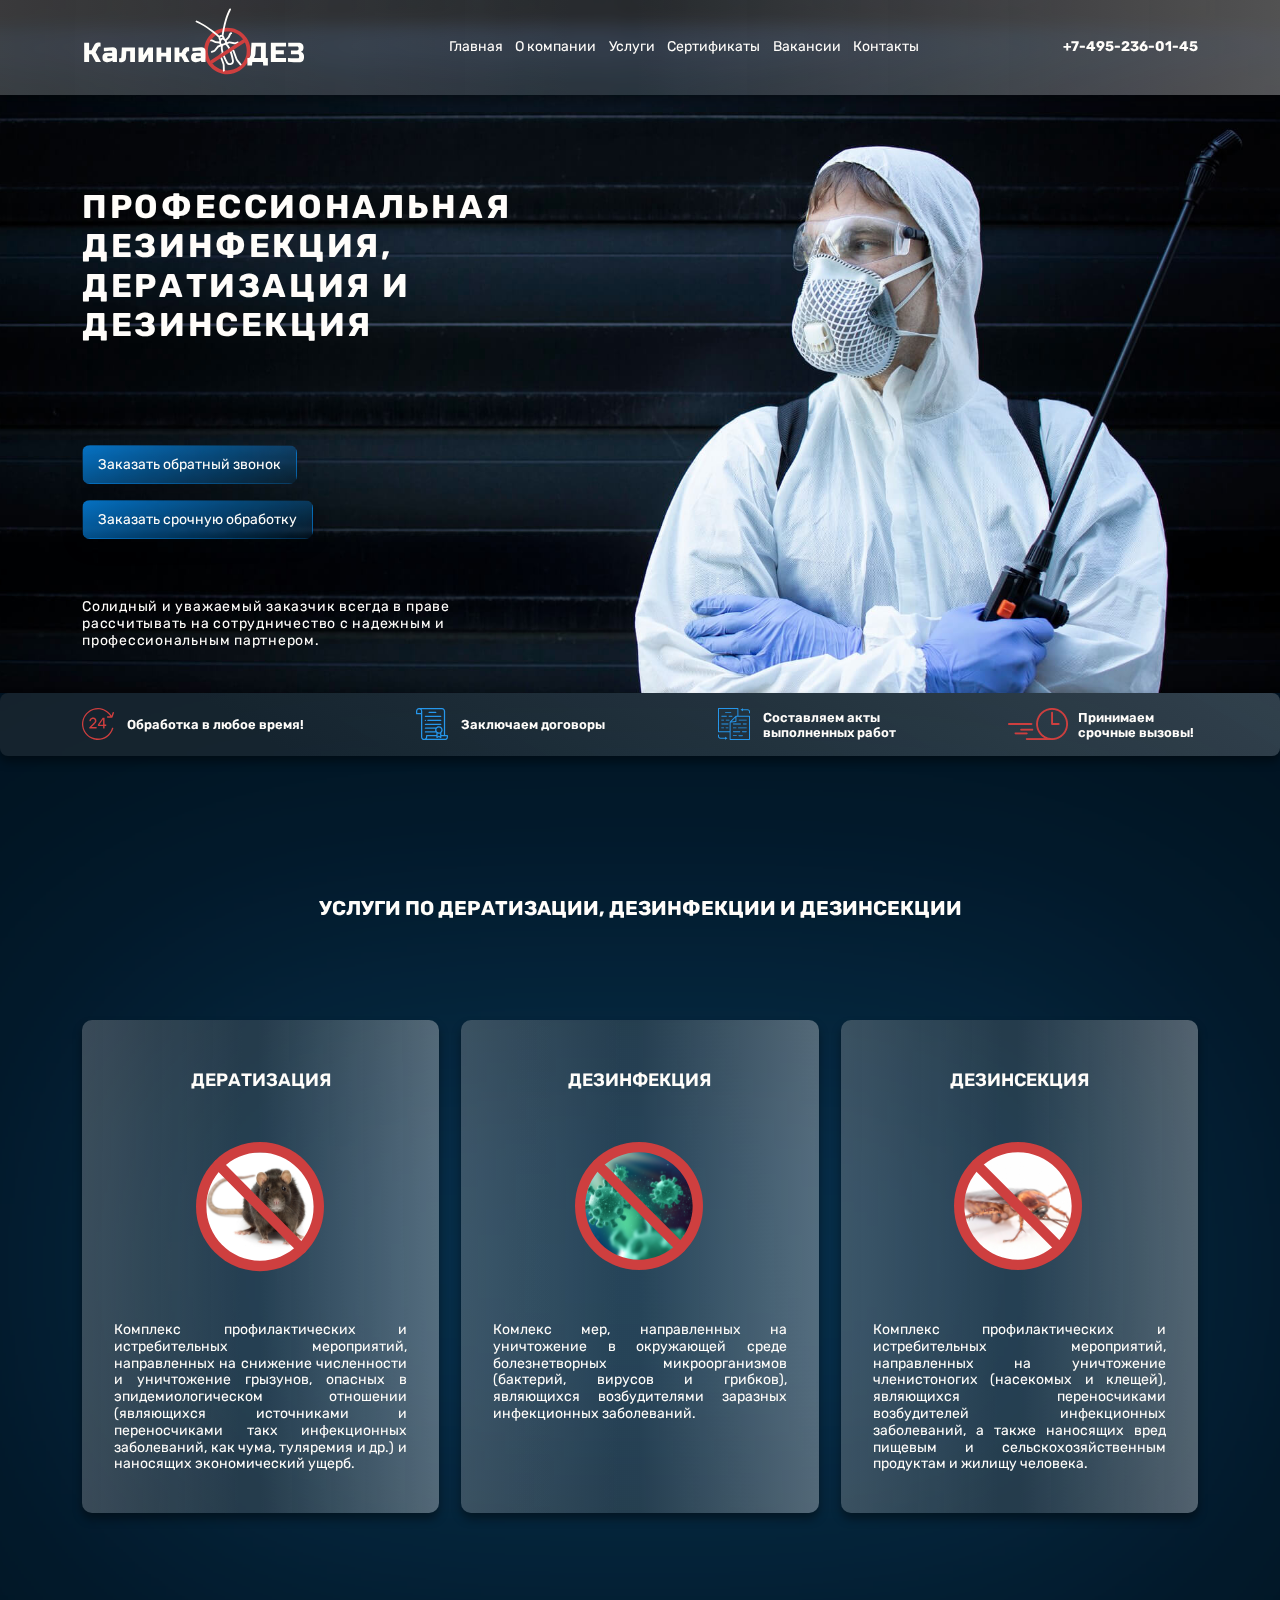
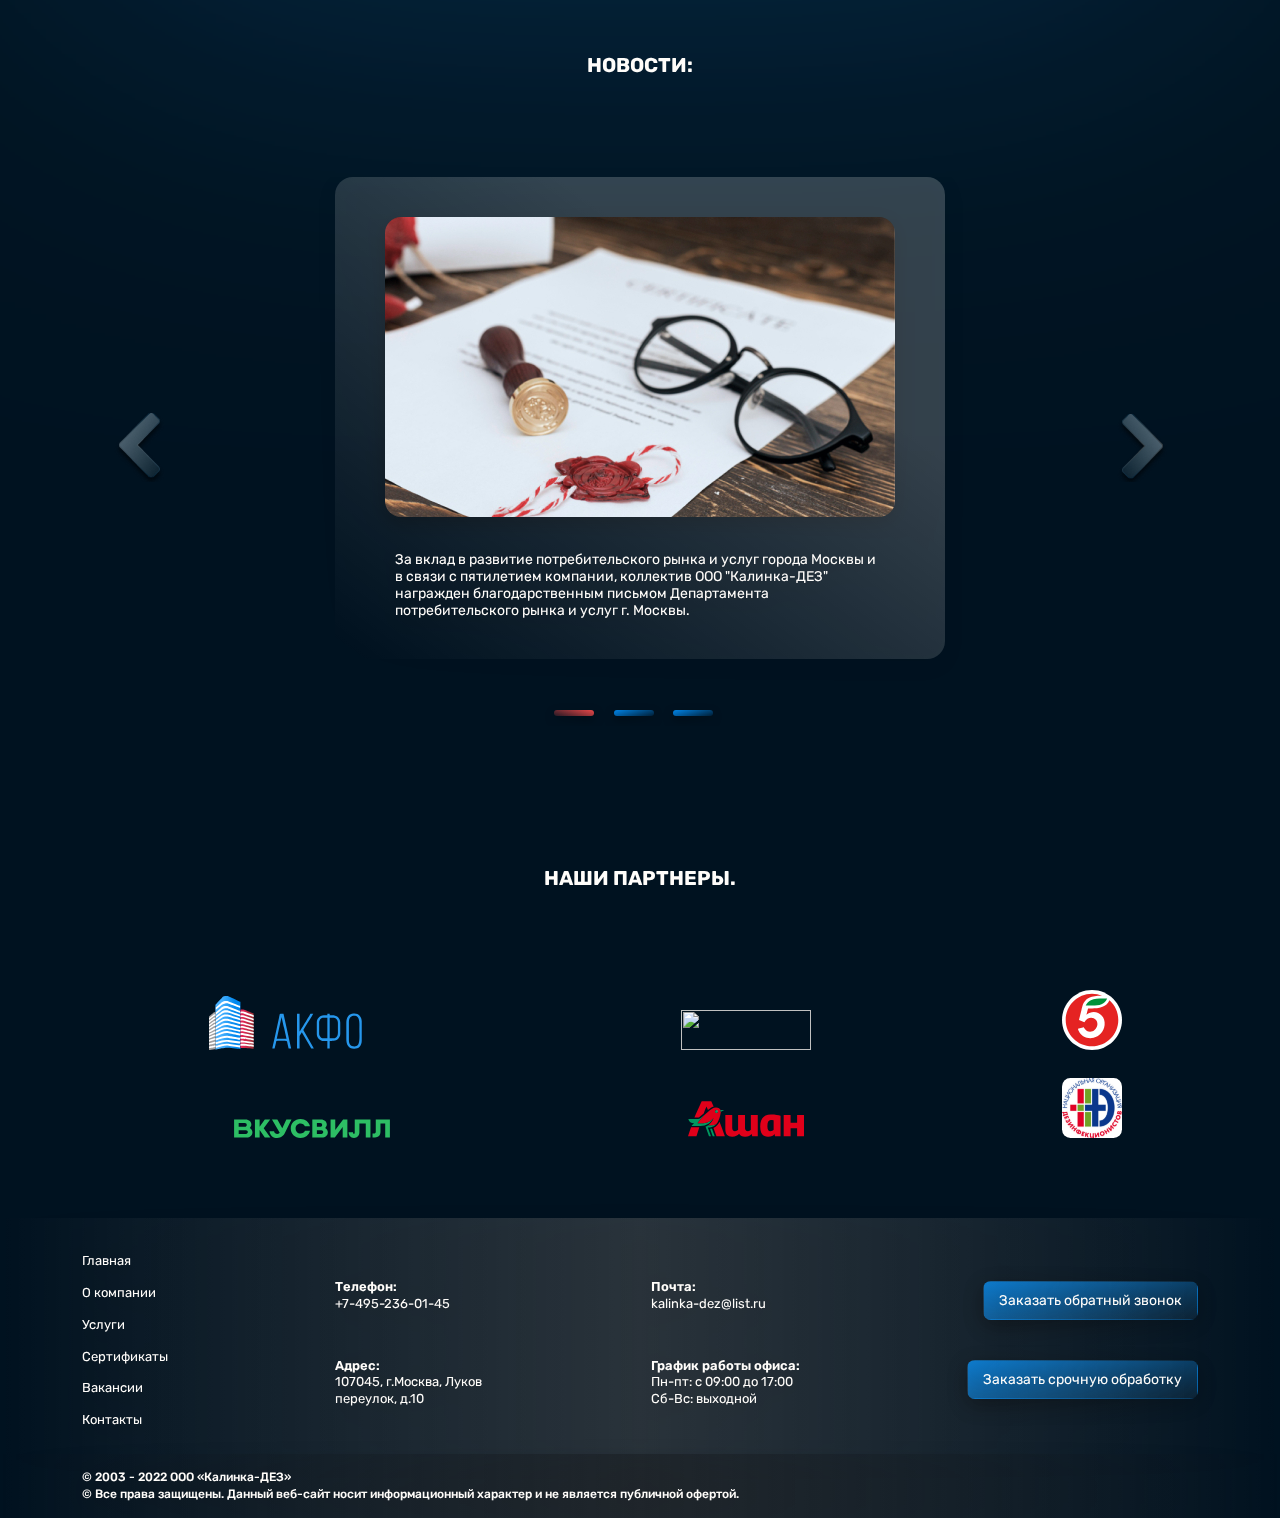
==== index.html @ 0759d1d5 "testing" ====
<!DOCTYPE html>
<html lang="ru">

<head>
	<meta charset="UTF-8">
	<meta name="viewport" content="width=device-width, initial-scale=1.0">
	<meta http-equiv="X-UA-Compatible" content="ie=edge">
	<title>Калинка-ДЕЗ. Профессиональная дезинфекция, дератизация и дезинсекция</title>
	<link rel="shortcut icon" href="src/logo_bug.svg">
	<link rel="preconnect" href="https://fonts.googleapis.com">
	<link rel="preconnect" href="https://fonts.gstatic.com" crossorigin>
	<link
		href="https://fonts.googleapis.com/css2?family=Rubik:ital,wght@0,300;0,400;0,500;0,600;0,700;0,800;0,900;1,300;1,400;1,500;1,600;1,700;1,800;1,900&display=swap"
		rel="stylesheet">
	<link rel="stylesheet" href="css/bootstrap.css">
	<link rel="stylesheet" href="css/swiper-bundle.min.css">
	<link rel="stylesheet" href="css/style.css">
</head>
<script type="module" src="js/main.js"></script>

<body>
	<custom-header></custom-header>

	<main>
		<section class="intro">
			<div class="container">
				<div class="row">
					<div class="intro-content col-sm-6 col-7">
						<h1 class="title">Профессиональная дезинфекция, дератизация и дезинсекция</h1>
						<!-- <button class="btn btn-cta">Заказать обратный звонок</button> -->
						<ul class="order-btns">
							<li><a href="#" class="btn btn-cta">Заказать обратный звонок</a></li>
							<li><a href="#" class="btn btn-cta">Заказать срочную обработку</a></li>
						</ul>


						<p>
							Солидный и уважаемый заказчик всегда в праве рассчитывать на сотрудничество с надежным и профессиональным
							партнером.
						</p>
						<!-- <a href="https://xn--80aumx.xn--p1ai" target="_blank"> -->

							<div><img class="logo-intro" src="../src/logo_akfo.svg"
								alt=""></div>
								
							<!-- </a> -->

						<a href="https://www.nod.su" target="_blank"><div><img class="logo-intro" src="../src/logo_nod.svg" alt=""></div>
						
						</a>
					</div>

				</div><!-- row -->
			</div><!-- container -->
		</section> <!-- intro -->

		<section class="icons-bar">
			<div class="container">
				<div class="row">

					<div class="icons-bar-inner col-12">
						<ul>
							<li class="icon icon-time">
								<p>Обработка в любое время!</p>
							</li>
							<li class="icon icon-contract">
								<p class="p-contract">Заключаем договоры</p>
							</li>
							<li class="icon icon-act">
								<p>Составляем акты<br> выполненных работ</p>
							</li>
							<li class="icon icon-fast">
								<p>Принимаем срочные вызовы!</p>
							</li>
						</ul>
					</div><!-- /icons-bar-inner -->
				</div><!-- /row-->
			</div>
		</section> <!-- /icons-bar -->



		<section id="threeDez" class="three-dez">
			<div class="container container-fluid">
				<div class="dez-content">
					<div class="ellipse"></div>
					<h2 class="title">Услуги по дератизации, дезинфекции и дезинсекции</h2>
					<div class="dez-items row">
						<div class="dez-item col-lg-4 col-md-11">
							<h3>Дератизация</h3>
							<div class="icon dez-icon icon-rat"></div>
							<p class="dez-discription">Комплекс профилактических и истребительных мероприятий, направленных на
								снижение численности и уничтожение грызунов, опасных в эпидемиологическом отношении (являющихся
								источниками и переносчиками такх инфекционных заболеваний, как чума, туляремия и др.) и наносящих
								экономический ущерб.</p>
						</div>
						<div class="dez-item col-lg-4 col-md-11">
							<h3>Дезинфекция</h3>
							<div class="icon dez-icon icon-virus"></div>
							<p class="dez-discription">Комлекс мер, направленных на уничтожение в окружающей среде болезнетворных
								микроорганизмов (бактерий, вирусов и грибков), являющихся возбудителями заразных инфекционных
								заболеваний.</p>
						</div>
						<div class="dez-item col-lg-4 col-md-11">
							<h3>Дезинсекция</h3>
							<div class="icon dez-icon icon-insect"></div>
							<p class="dez-discription">Комплекс профилактических и истребительных мероприятий, направленных на
								уничтожение членистоногих (насекомых и клещей), являющихся переносчиками возбудителей инфекционных
								заболеваний, а также наносящих вред пищевым и сельскохозяйственным продуктам и жилищу человека.</p>
						</div>
					</div>
				</div>
			</div><!--/ container  -->
		</section>

		<section class="section">
			<div class="container-fluid">
				<div class="row">
					<h2 class="title">новости:</h2>
					<div class="swiper">
						<div class="swiper-wrapper">
							<div class="swiper-slide">
								<div class="slider-item">
									<div class="slider-cover"></div>
									<div class="slider-img">
										<img src="src/img/news_1.jpg" alt="">
									</div>
									<div class="slider-news">
										<p>За вклад в развитие потребительского рынка и услуг города Москвы и в связи с пятилетием компании,
											коллектив ООО "Калинка-ДЕЗ" награжден благодарственным письмом Департамента потребительского рынка
											и
											услуг г. Москвы.</p>
									</div>
								</div>
							</div>
							<div class="swiper-slide">
								<div class="slider-item">
									<div class="slider-cover"></div>
									<div class="slider-img">
										<img src="src/img/news_2.jpg" alt="">
									</div>
									<div class="slider-news">
										<p>Насекомые могут проникать в самые разные места, так как ведут себя очень скрытно, поэтому о
											наличии тараканов в доме можно узнать, только когда они начинают активно размножаться.
											При этом они могут появиться в любом месте, даже в тех, где их никогда не было.</p>
									</div>
								</div>
							</div>
							<div class="swiper-slide">
								<div class="slider-item">
									<div class="slider-cover"></div>
									<div class="slider-img">
										<img src="src/img/news_3.jpg" alt="">

									</div>
									<div class="slider-news">
										<p>Дезинфекция рук очень важна, потому что именно на них мы чаще всего касаемся различных объектов.
											Поэтому прежде чем приступить к работе, необходимо подготовить руки.
											Для этого необходимо вымыть их с мылом под проточной водой.
											После чего обработать дезинфицирующим средством.
										</p>
									</div>
								</div>
							</div>
						</div><!-- /swiper-wrapper -->
						<div class="swiper-button-prev"></div>
						<div class="swiper-button-next"></div>
						<div class="swiper-pagination"></div>

					</div><!-- /swiper -->
				</div><!--	 /row -->
			</div><!--  /container-fluid -->

		</section><!-- /slider -->

		<section class="section-partners">
			<div class="container container-fluid">
				<h2 class="title">Наши партнеры.</h2>
				<div class="partners">

					<div class="partner-logo">
						<img class="logo-akfo" src="src/logo_akfo_1.svg" alt="">
					</div>

					<div class="partner-logo">
						<img class="logo-metro"
							src="https://cdn.metro-online.com/-/media/Project/MCW/shared/Bucket-Header/METRO.svg?rev=-1&w=129&hash=DB804DB52AB628282509929F5704CC77"
							alt="">
					</div>

					<div class="partner-logo">
						<img class="logo-5ka" src="src/logo_5ka.svg" alt="">
					</div>

					<div class="partner-logo vkusvill">
						<img class="logo-vkusvill" src="src/img/Vkusvill_textlogo_2021.svg" alt="">
					</div>

					<div class="partner-logo">
						<svg width="116" height="38" viewBox="0 0 130 40" fill="none" class="ashan">
							<path fill-rule="evenodd" clip-rule="evenodd"
								d="M31.9772 10.423C31.6736 10.7266 31.6736 11.2663 31.9772 11.5699C32.2808 11.8734 32.8205 11.8734 33.1241 11.5699C33.4276 11.2663 33.4276 10.7266 33.1241 10.423C32.8205 10.1194 32.2808 10.1194 31.9772 10.423Z"
								fill="white"></path>
							<path fill-rule="evenodd" clip-rule="evenodd"
								d="M40.0389 9.91699H36.5646L35.7213 10.9627C35.5864 11.0976 35.6201 11.2662 35.7551 11.3L36.9019 11.8059L40.1401 10.3218C40.3425 10.2206 40.275 9.91699 40.0389 9.91699ZM27.0861 26.9175H22.8023C21.6891 27.5584 21.3518 27.7608 19.8002 28.368C19.699 28.4017 19.6653 28.5029 19.699 28.6715L23.5444 39.3981H25.7369L22.1951 29.5485C24.4888 29.5485 29.9533 28.9414 32.8879 24.1516C32.0109 25.5683 29.8858 26.9175 27.0861 26.9175ZM33.124 11.5698C32.8204 11.8734 32.2807 11.8734 31.9772 11.5698C31.6736 11.2662 31.6736 10.7265 31.9772 10.423C32.2807 10.1194 32.8204 10.1194 33.124 10.423C32.4494 9.74834 31.3363 9.74834 30.6616 10.423C29.987 11.0976 29.987 12.2107 30.6616 12.8853C31.3363 13.56 32.4494 13.56 33.124 12.8853C33.7986 12.2107 33.7986 11.0976 33.124 10.423C33.4276 10.7603 33.4276 11.2662 33.124 11.5698ZM24.725 30.999C25.467 30.8978 26.1754 30.7629 26.7826 30.5942L29.9196 39.3643H27.727L24.725 30.999ZM27.6933 20.576C24.9273 24.7587 20.7109 27.7271 13.8635 27.7271H4.38504C4.14893 27.7271 4.14893 27.4909 4.25012 27.3897L6.74623 24.8599C3.27191 24.8599 1.24804 22.8023 0.505958 20.5086C0.438495 20.3737 0.371033 20.1038 0.640883 20.1038H11.2662C12.3793 20.1038 13.1552 19.7665 13.796 19.1931L22.2626 12.1433C19.0918 14.8755 14.7743 19.0919 10.8614 24.4889C10.7602 24.6238 10.8952 24.8262 11.0301 24.8262H16.056C19.3617 24.8262 23.6456 24.219 28.0643 19.5304C28.1655 19.4292 28.233 19.4292 28.3342 19.4629C28.1318 19.834 27.9294 20.205 27.6933 20.576Z"
								fill="#00985F"></path>
							<path fill-rule="evenodd" clip-rule="evenodd"
								d="M122.276 39.3643H130V15.4489H122.276V24.219H114.99V15.4489H107.231V39.3643H114.99V30.3581H122.276V39.3643ZM30.6617 12.8853C29.987 12.2107 29.987 11.0976 30.6617 10.4229C31.3363 9.74831 32.4494 9.74831 33.124 10.4229C33.7986 11.0976 33.7986 12.2107 33.124 12.8853C32.4494 13.5599 31.3363 13.5599 30.6617 12.8853ZM32.9216 24.1853C35.89 19.3954 36.9019 11.8396 36.9019 11.8396L35.7551 11.3337C35.6201 11.2999 35.5527 11.1313 35.7213 10.9964L36.5646 9.9507C36.0249 8.90503 34.136 7.21847 31.3363 7.21847C29.6834 7.21847 28.233 7.65698 26.9175 8.50026C26.9175 8.50026 25.0285 9.78204 22.2626 12.177C19.0919 14.9092 14.7743 19.1256 10.8614 24.5226C10.7603 24.6912 10.8952 24.8599 11.0301 24.8599H16.056C19.3617 24.8599 23.6456 24.2527 28.0643 19.5641C28.1655 19.4629 28.233 19.4629 28.3342 19.4966C28.4354 19.5641 28.4354 19.6653 28.4017 19.7665C27.6933 21.453 25.973 24.8936 22.7686 26.9512H27.0524C29.8858 26.9175 32.0109 25.5682 32.9216 24.1853ZM28.5703 29.9533C32.1458 28.233 33.6975 26.5464 35.3166 23.1733C37.273 28.1655 39.3643 33.5963 41.287 39.3643H31.9097L28.5703 29.9533ZM0 39.3643H9.47846L12.6829 29.3461H3.44058C2.36118 32.3482 1.18059 35.6201 0 39.3643ZM12.8179 17.8775C12.3119 18.316 11.7047 18.4172 11.0301 18.4172H7.18474C11.1313 8.90503 14.5044 1.88895 15.4152 0H26.0405C26.479 0.910742 27.4235 2.93461 28.7727 5.86923C26.6139 6.47639 24.9948 7.75817 22.3638 9.91697C21.8241 8.56772 21.3181 7.31967 20.7447 6.07161C19.6653 8.39907 18.5859 11.1988 17.6077 13.931L12.8179 17.8775ZM71.4089 36.7333L71.9149 39.3643H78.1889V15.4489H70.4307V32.0446C69.7898 32.8542 68.3731 33.6975 67.1925 33.6975C65.0337 33.6975 63.8531 32.4494 63.8531 30.2231V15.4489H56.1287V32.0446C55.4878 32.8542 53.9362 33.6975 52.6544 33.6975C50.6642 33.6975 49.5511 32.4494 49.5511 30.2231V15.4489H41.8267V31.2351C41.8267 37.0031 44.3228 39.8365 49.5511 39.8365C53.329 39.8365 55.5215 38.4536 57.2756 36.5983C58.4562 38.7571 60.6487 39.8365 63.8531 39.8365C67.631 39.8703 69.7224 38.521 71.4089 36.7333ZM95.9652 32.0446C95.2569 32.8542 94.11 33.6975 92.2211 33.6975C90.1297 33.6975 88.9829 31.741 88.9829 28.0306C88.9829 23.4432 90.2309 21.1495 92.727 21.1495C94.1775 21.1495 94.9196 21.2507 95.9652 21.4868V32.0446ZM89.6238 39.8703H89.8599C93.3005 39.8365 95.6954 38.6559 97.0109 36.7333L97.4157 39.3643H103.723V16.4608C101.194 15.6513 98.2927 14.9766 92.862 14.9766C85.1375 14.9766 80.9211 19.699 80.9211 28.3342C80.9211 36.3285 83.8895 39.8365 89.6238 39.8703Z"
								fill="#E0001A"></path>
						</svg>
					</div><!-- /ashan-logo -->

					<div class="partner-logo">
						<img class="logo-nod" src="src/nod_logo 1.svg" alt="">
					</div>
				</div>
			</div>
		</section>
	</main>
	<custom-footer></custom-footer>


		<script type="module" src="js/smoothscroll.js"></script>
		<script src="https://cdnjs.cloudflare.com/ajax/libs/smoothscroll/1.4.10/SmoothScroll.min.js" integrity="sha256-huW7yWl7tNfP7lGk46XE+Sp0nCotjzYodhVKlwaNeco=" crossorigin="anonymous"></script>


		<script src="js/swiper-bundle.min.js"></script>
		<script type="module" src="js/script.js"></script>
</body>

</html>
---- css/style.css ----
:root {
	font-size: 16px;
	--mainColor: #FFFDFA;
	--transColor: rgba(255, 255, 255, .3);
	--mainRed: rgba(254, 77, 77);

}

body {
	font-family: 'Rubik', sans-serif;
	font-size: 16px;
	color: var(--mainColor);
	font-weight: 400;
	line-height: 19px;

	/* line-height: 1.6; */
	background-color: #001220;
}

*,
*:before,
*:after {
	box-sizing: border-box;
}

h1,
h2,
h3,
h4,
h5,
h6,
ul,
p {
	margin: 0;
}

ul {
	padding: 0;
}

a {
	color: var(--mainColor);
	text-decoration: none;
	padding-top: 5px;
	padding-bottom: 5px;
}

header a:hover,
.footer-links a {
	display: inline-block;
	position: relative;
	color: var(--mainColor);
	padding-bottom: 5px;
	padding-top: 5px;
}


nav ul,
.footer-links ul {
	display: table-cell;
	position: relative;
}

nav a,
.footer-links a {
	display: inline-block;
	position: relative;
}

nav a:after,
.footer-links a:after {
	background: none repeat scroll 0 0 transparent;
	bottom: 0;
	content: "";
	display: block;
	height: 2px;
	left: 50%;
	position: absolute;
	background: #fff;
	transition: width 0.3s ease 0s, left 0.3s ease 0s;
	width: 0;
}

nav a:hover:after,
.footer-links a:hover:after {
	width: 100%;
	left: 0;
}

/* .menu-btn a:hover:after,
.menu-btn a:after {
	display: none;
	width: 0;
} */


section {
	margin-bottom: 140px;
}

.menu-btn {
	display: none;
	width: 35px;
	height: 35px;
	border-radius: 50%;
	position: relative;
}

.menu-btn span::before,
.menu-btn span::after,
.menu-btn span {
	position: absolute;
	top: 50%;
	margin-top: -1px;
	left: 50%;
	margin-left: -10px;
	width: 20px;
	height: 2px;
	background-color: rgb(255, 255, 255);
}

.menu-btn span::before,
.menu-btn span::after {
	content: "";
	transition: 0.3s;
}

.menu-btn span::before {
	transform: translateY(-5px);
}

.menu-btn span::after {
	transform: translateY(5px);
}

.menu-btn_active span {
	height: 0;
}

.menu-btn_active span::before {
	transform: rotate(45deg);
}

.menu-btn_active span::after {
	transform: rotate(-45deg);
}

.btn {
	color: var(--mainColor);
	padding: 10px 20px;
	background: linear-gradient(160.31deg, rgba(5, 148, 255, 0.8) -8.16%, rgba(124, 162, 190, 0) 110.41%);
	filter: drop-shadow(0px 6px 10px rgba(0, 0, 0, 0.4));
	backdrop-filter: blur(2px);
	border-radius: 8px;
}

.btn:hover,
.btn:focus {
	color: var(--mainColor);
	background: linear-gradient(192deg, rgba(0, 146, 255, 0.9) -1.51%, rgba(200, 225, 244, 0) 114.09%);
}

.btn:active {
	background: linear-gradient(196.77deg, rgba(254, 77, 77, 0.9) 0.74%, rgba(206, 63, 63, 0) 119.62%);
}

.btn-check:focus,
.btn:active,
.btn:focus {
	box-shadow: none;
}

.title {
	margin-bottom: 100px;
	text-transform: uppercase;
}

/* .intro */h1 { 
	margin-bottom: 70px;
	font-size: 46px;
	font-weight: 700;
	letter-spacing: 0.075em;
}

h2,
h3 {

	text-align: center;
}

h2 {
	font-weight: 700;
	font-size: 24px;
}

h3 {
	padding-top: 50px;
	font-weight: 600;
	font-size: 18px;
	text-transform: uppercase;
}


/* HEADER
===================== */

header {
	position: fixed;
	top: 0;
	left: 0;
	z-index: 100;
	width: 100%;
	height: 90px;
	/* background-color: var(--transColor); */
	background: linear-gradient(269.69deg, rgba(255, 255, 255, 0.2) 0%, rgba(0, 0, 0, 0.076) 50.27%), linear-gradient(90.32deg, rgba(255, 253, 253, 0.1) 0.05%, rgba(0, 0, 0, 0.027) 44.53%), rgba(255, 255, 255, 0.15);
	box-shadow: 0px 6px 10px rgba(0, 0, 0, 0.4);
	backdrop-filter: blur(8px);
}

header .container {
	display: flex;
	height: 100%;
	flex-direction: row;
	justify-content: space-between;
	align-items: center;
}

.nav-bar ul {
	display: flex;
	justify-content: space-between;
	flex-direction: row;
	/* align-items: center; */
	min-width: 640px;
	list-style-type: none;
}

.logo-dez img {
	/* vertical-align: super; */
	margin-bottom: 18px;
}

.phone-num {
	font-size: 20px;
	font-weight: 700;
	text-decoration: none;
	transition: all 300ms;
}

.phone-num:hover {
	color: var(--mainRed);
}

/* INTRO
================= */

.intro {
	/* height: 100vh; */
	background-image: url("../src/img/hero.jpg");
	background-position: 0 18%;
	background-size: cover;
	background-repeat: no-repeat;
	margin-bottom: 0;
	padding-bottom: 50px;
}

/* .services {
	background-image: url("../src/img/serv.jpg");
} */

.intro-content {
	max-width: 580px;
	padding-top: 13%;
}

.order-btns {
	display: flex;
	flex-direction: row;
	justify-content: space-between;
	list-style-type: none;
}

.intro-content p {
	max-width: 465px;
	margin: 85px 0;
	text-align: justify;
	font-size: 18px;
	font-weight: 400;
	line-height: 22px;
	letter-spacing: 0.055em
}

.intro-content img:last-of-type {
	padding-bottom: 30px;
}

.logo-intro {
	width: 65%;
}


/* ICONS-BAR
================== */

.icons-bar {
	/* height: 60px; */
	background: linear-gradient(211.61deg, rgba(255, 255, 255, 0.1) -1.16%, rgba(0, 0, 0, 0.2) 79.34%), rgba(255, 255, 255, 0.1);

	/* opacity: 0.5; */
	/* bg nav */
	box-shadow: 0px 6px 10px rgba(0, 0, 0, 0.4);
	backdrop-filter: blur(5px);
	/* Note: backdrop-filter has minimal browser support */
	border-radius: 8px;
}

.icons-bar-inner ul {
	display: flex;
	flex-direction: row;
	padding-top: 15px;
	padding-bottom: 15px;
	justify-content: space-between;
	list-style-type: none;
	font-size: 13px;
	font-weight: 600;
	line-height: 15px;
	color: var(--mainColor);

}

.icons-bar li {
	display: grid;
	align-content: center;
	padding-left: 45px;
	/* max-width: 187px; */
	min-height: 33px;
}

.icons-bar ul li:last-child {
	padding-left: 70px;
	max-width: 190px;
}

.icon-time {
	background-image: url("../src/img/icon_time.svg");
}

.icon-contract {
	background-image: url("../src/img/icon_contracts.svg");
}

.icon-act {
	background-image: url("../src/img/icon_act.svg");
}

.icon-fast {
	background-image: url("../src/img/icon_fast.png");
}



/* three-dez 
====================*/

.three-dez {
	display: flex;
	flex-direction: column;
	align-items: center;
	justify-content: space-between;

}

.dez-content {
	display: flex;
	position: relative;
	flex-direction: column;
	align-items: center;
	justify-content: space-between;
}

.ellipse {
	position: absolute;
	top: 10%;

	height: 100%;
	width: 100%;


	background: #22A0FE;
	mix-blend-mode: screen;
	opacity: 0.2;
	filter: blur(200px);
z-index: -10;
}

.dez-items {
	justify-content: space-between;
	justify-items: center;
	list-style-type: none;
}

.dez-item {
	max-width: 32%;
	min-height: fit-content;
	/* margin-right: 20px; */

	background: linear-gradient(269.69deg, rgba(255, 255, 255, 0.2) 0%, rgba(0, 0, 0, 0.076) 50.27%), linear-gradient(90.32deg, rgba(255, 253, 253, 0.1) 0.05%, rgba(0, 0, 0, 0.027) 44.53%), rgba(255, 255, 255, 0.15);

	box-shadow: 0px 6px 10px rgba(0, 0, 0, 0.4);
	backdrop-filter: blur(5px);

	border-radius: 10px;
	transition: all 500ms;
}

/* .dez-item:hover {
	transform: scale(110%);
} */

.dez-item img {
	padding-top: 50px;
	padding-bottom: 50px;
	background-position: 50% 0;
}

.icon {
	background-repeat: no-repeat;
}

.dez-icon {
	height: 130px;
	width: 130px;
	margin-top: 50px;
	margin-bottom: 50px;
	margin-left: auto;
	margin-right: auto;
	/* background-position: 50% 20%; */
}


.icon-rat {
	background-image: url("../src/img/icon_rat.svg");
}

.icon-virus {
	background-image: url("../src/img/icon_virus.svg");
}

.icon-insect {
	background-image: url("../src/img/icon_insect.svg");
}

.dez-item p {
	padding: 0 20px;
	text-align: justify;
	padding-bottom: 40px;
}


/* SLIDER
================== */

.section .container-fluid {
	width: 100%;
}

.swiper {
	width: 100%;
	height: 100%;

}

.swiper-wrapper {
	vertical-align: middle;
}

.swiper-horizontal>.swiper-pagination-bullets,
.swiper-pagination-bullets.swiper-pagination-horizontal,
.swiper-pagination-custom,
.swiper-pagination-fraction {
	display: flex;
	flex-direction: row;
	width: 13%;
	left: 43%;
	justify-content: space-between;
}

.swiper-pagination-bullet {
	width: 40px;
	height: 6px;

	margin-left: 15%;
	margin-right: 15%;
	opacity: 1;
	border-radius: 3px;
	background: linear-gradient(163.12deg, rgba(0, 146, 255, 0.9) -1.51%, rgba(200, 225, 244, 0) 114.09%);
	/* arrow slide */

	filter: drop-shadow(0px 4px 5px rgba(0, 0, 0, 0.55));
	backdrop-filter: blur(5px);
}

.swiper-pagination-bullet.swiper-pagination-bullet-active {
	background: linear-gradient(196.77deg, rgba(254, 77, 77, 0.9) 0.74%, rgba(206, 63, 63, 0) 119.62%);
	/* arrow slide */

	filter: drop-shadow(0px 4px 5px rgba(0, 0, 0, 0.55));
	backdrop-filter: blur(5px);
}

.slider-item {
	display: flex;
	flex-direction: column;
	align-items: center;
	width: min-content;
	margin-left: auto;
	margin-right: auto;
	margin-bottom: 50px;
	padding: 40px 50px;


	background: linear-gradient(215.95deg, rgba(255, 255, 255, 0.2) 30.47%, rgba(255, 255, 255, 0) 98.26%);
	/* bg nav */

	filter: drop-shadow(0px 6px 10px rgba(0, 0, 0, 0.4));
	backdrop-filter: blur(5px);
	/* Note: backdrop-filter has minimal browser support */

	border-radius: 18px;
}


.swiper-slide-prev .slider-cover,
.swiper-slide-next .slider-cover {
	position: absolute;
	top: 0;
	left: 0;
	background-size: 100% 100%;
	width: 100%;
	height: 100%;


	background: linear-gradient(90deg, rgba(255, 255, 255, 0.2) 52.81%, rgba(255, 255, 255, 0) 101.94%);
	opacity: 0.8;
	filter: drop-shadow(0px 4.99192px 8.31987px rgba(0, 0, 0, 0.4));
	backdrop-filter: blur(4.15994px);
	/* Note: backdrop-filter has minimal browser support */

	border-radius: 15px;
}

.slider-img {
	max-height: 300px;
	max-width: 510px;
	margin-bottom: 35px;
	overflow: hidden;
	border-radius: 16px;
}

.slider-news {
	/* padding-left: 50px; */
	/* max-width: 400px; */
	width: 96%;
}

.swiper-slide.swiper-slide-prev {
	transform: scale(.9);
	opacity: 60%;
	left: 0%;
}

.swiper-slide.swiper-slide-next {
	transform: scale(.9);
	opacity: 60%;
	left: 0%;
	/* top: 5%; */
}

.swiper-button-prev:after,
.swiper-button-next:after,
.swiper-rtl .swiper-button-next:after {
	content: none;
}

.swiper-button-prev {
	top: 45%;
	left: 20%;
	background-image: url('../src/arrow-prev-icon.png');
	width: 80px;
	height: 80px;
}

.swiper-button-next {
	top: 45%;
	right: 20%;
	background-image: url('../src/arrow-next-icon.png');
	width: 80px;
	height: 80px;
}



/* PARTNERS
===================== */
.section-partners {
	margin-bottom: 80px;
}

.partners {
	display: grid;
	grid-template-columns: 2fr 2fr 1fr 2fr 2fr 1fr;
	justify-items: center;
	grid-gap: 1em;
}

.partner-logo {
	margin-top: auto;
	margin-bottom: auto;
}

.logo-akfo {
	width: 90%;
}

.logo-metro {
	width: 130px;
	height: 40px;
}

.logo-vkusvill {
	width: 130%;
}

.logo-nod {
	width: 60px;
}





/* FOOTER
===================== */

footer {
	/* background-image: url(../src/img/footer_1.jpg);
	background-repeat: no-repeat;
	background-size: cover; */
	/* margin-top: 160px; */

	font-size: 13px;
}

.first-floor {
	background: radial-gradient(50% 18432% at 50% 50%, rgba(0, 0, 0, 0.2) 0%, rgba(0, 0, 0, 0) 100%), radial-gradient(50% 18432% at 50% 50%, rgba(255, 255, 255, 0.2) 0%, rgba(255, 255, 255, 0) 100%);
	filter: drop-shadow(0px 6px 10px rgba(0, 0, 0, 0.4));
	backdrop-filter: blur(5px);
}

.second-floor {
	background: radial-gradient(50% 18432% at 50% 50%, rgba(0, 0, 0, 0.4) 0%, rgba(0, 0, 0, 0) 100%), radial-gradient(50% 18432% at 50% 50%, rgba(255, 255, 255, 0.2) 0%, rgba(255, 255, 255, 0) 100%);
	filter: drop-shadow(0px 6px 10px rgba(0, 0, 0, 0.4));
	backdrop-filter: blur(5px);
}

.footer-menu {
	display: flex;
	flex-direction: row;
	justify-content: space-between;
	align-items: center;
	width: 100%;

	padding-top: 30px;
	padding-bottom: 15px;

	margin-top: auto;
	margin-bottom: auto;
}

.footer-menu ul {
	display: flex;
	flex-direction: column;
	justify-content: space-around;
	/* align-items: center; */

	list-style-type: none;
}

.footer-links li {
	margin-bottom: 5px;
	align-content: space-between;
}

.contacts :first-child :first-of-type {
	margin-bottom: 45px;
}

.footer-btns :first-child :first-of-type {
	margin-bottom: 40px;
}

.footer-menu p {
	max-width: 150px;
}

.contacts b {
	font-size: 13px;
	font-weight: 600;

}

.order-btns.footer-btns {
	flex-direction: column;
	align-items: flex-end;
}

.copyright {
	padding-top: 15px;
	padding-bottom: 15px;

	font-size: 12px;
	font-weight: 500;
}





/* NEW PAGE 02 ! ABOUT
===========================
===========================  */

/* #aboutPage {
	margin-top: 0%;
} */

.section-about {
	margin-bottom: 0;
}

.img-about {
	background-repeat: no-repeat;
	width: 540px;
	height: 330px;

	border-radius: 5px;
}

.img-1 {
	background-size: 110%;
	background-position: 5% 100%;
	background-image: url('../src/img/green-office.jpg');
}

.img-2 {
	background-size: 90%;
	background-position: 0 100%;
	background-image: url('../src/img/img_2.jpg');
}

.img-3 {
	background-size: 102%;
	background-position: 15% 50%;
	background-image: url('../src/img/img_3.jpg');
}

.about {
		padding-top: 17%;
	background: linear-gradient(350deg,  #001220 20%, rgba(255, 255, 255, 0.1) 50%, #001220 90%);
}

.about-inner {
	display: grid;
	grid-template-columns: 1fr 1fr;
	gap: 4em;
justify-content: space-between;
align-items: center;
	padding: 4%;

margin-bottom: 5%;

}



/* NEW PAGE 03 ! SERVICES
===========================
===========================  */

/* INTRO SERV
========================== */

.intro-services {
	padding-bottom: 8%;
	margin-bottom: 140px;
	background-image: url("../src/img/serv.jpg");
	background-repeat: no-repeat;
	background-position: 0 18%;
	background-size: cover;
}

.icons-serv {
	display: grid;
	grid-template-columns: 1fr 1fr;
	gap: 2em;
	list-style-type: none;
	
}

.icons-serv li {
	display: grid;
	padding-left: 45px;
align-content: center;
}

.icons-serv li:last-child {
	padding-left: 70px;
}

.icons-serv .icon {
	height: 40px;
}

/* SERVICES
========================== */

.services-inner {
	display: grid;
	grid-template-columns: 1fr 1fr;
	gap: 4em;
	justify-content: stretch;
	align-items: center;
	margin-bottom: 5%;
	/* padding: 3%; */
}

.title-serv {
	padding-top: 0;
	margin-bottom: 5%;
}

/* .services-content {
	display: grid;
	align-items: center;
} */

.serv-img {
	background-repeat: no-repeat;
	/* width: 617px; */
	height: 412px;

	border-radius: 5px;
}

.serv-img-1 {
	background-size: contain;
	background-image: url('../src/img/serv_1.jpg');
}

.serv-img-2 {
	background-size: contain;
	background-image: url('../src/img/serv_2.jpg');
}

.serv-img-3 {
	background-size: contain;
	background-image: url('../src/img/serv_3.jpg');
}




/* NEW PAGE 04 ! SERTIFICATS
===========================
===========================  */

.sertificats-section {
	margin-top: 15%;
}

.sertificats {
	position: relative;
	display: flex;
	flex-direction: row;
	justify-content: space-between;
	
}

.sertificats.ellipse {
	position: absolute;
	top: 0;
	background: #D0C595;
mix-blend-mode: screen;
opacity: 0.15;
filter: blur(150px);
}

.sertificats-inner {
	display: grid;
	grid-template-rows: repeat(2, 1fr, 5fr);
	gap: 1em;
	padding: 1%;
	margin-bottom: 5%;
}
.sertificats-content {
	padding: 0 5%;
}

.sertificats-img {
	background-repeat: no-repeat;
	background-size: 100%;
	width: 312px;
	height: 450px;
	/* margin-top: 5%; */
	margin-left: auto;
	margin-right: auto;
}

.sert-1 {
background-image: url('../src/img/sert_1\ 55.99.25.000.М.000389.09\ 1.jpg');
}


.sert-2 {
background-image: url('../src/img/sert_2\ 77.01.16.000.М.424.01\ 1.jpg');
}


.sert-3 {
background-image: url('../src/img/sert_3\ 77.01.16.000.М.004318.06\ 1.jpg');
}

/* NEW PAGE 05! WORK
===========================
===========================  */

.section-work {
	padding-top: 15%;
	padding-bottom: 15%;
	background-image: url('../src/img/work.jpg');
	background-repeat: no-repeat;
	background-size: 110%;
	background-position: 0% 15%;
	margin-bottom: 0;
}

.work-inner ul {
	margin-bottom: 6%;
}

.work-inner ul:last-child {
	margin-top: 15%;
	list-style-type: none;
}

.work-inner li {
	margin-bottom: 5%;
}


/* NEW PAGE 06! CONTACTS
===========================
===========================  */

.contacts-section .container-fluid {
	padding: 0;
}

.contacts-section {
	margin-top: 10%;
			/* background-color: #D0C595;
	mix-blend-mode: screen;
	opacity: 0.15;
	filter: blur(150px); */
}

.contacts-content{
	margin-bottom: 5%;
}

.contacts-content ul {
	display: grid;
	grid-template-columns: repeat(4, 1fr);
	gap: 2em;
	justify-content: center;
	list-style-type: none;
	align-items: center;
}

.contacts-content li {
margin-left: auto;
margin-right: auto;

}

.contacts-content p {
	max-width: 200px;

}

.contacts-content .contacts :first-child :first-of-type {
	margin-bottom: 0;
}

.contacts-map {
	opacity: .9;
}

.contacts-map iframe {
border-radius: 10px;
}



/* MEDIA
===========================  */


@media (max-width: 1399px) {

	body {
		font-size: 14px;
		line-height: 120%;
	}

	h2 {
		font-size: 20px;
	}

	.btn {
		padding: 8px 15px;
		font-size: 14px;
	}


	header {
		height: fit-content;
	}

	.logo-dez {
		width: 20%;

	}

	.logo-dez img {
		width: 100%;
		margin-bottom: 5%;
	}

	.nav-bar ul {
		min-width: 470px;
		font-size: 14px;
	}

	.phone-num {
		font-size: 14px;
	}

	/* INTRO
================= */

	.intro {
		background-position: 40% 3%;
		background-size: 105%;
		padding-top: 3%;
		padding-bottom: 0;
	}

	/* .intro  */h1 {
		margin-bottom: 10%;
		font-size: 33px;
		letter-spacing: 0.08em;
	}

	.order-btns {
		flex-direction: column;
	}

	.order-btns .btn {
		margin-bottom: 3%;
	}

	.intro-content p {
		margin: 8% 0;
		text-align: start;
		font-size: 14px;
		font-weight: 400;
		line-height: 120%;
		letter-spacing: 0.055em;
	}

	.logo-intro {
		display: none;
	}

	/* three-dez 
====================*/

	.dez-items {
		width: 100%;
	}


	/* SLIDER
================== */

	.swiper-button-next {
		right: 8%;
	}

	.swiper-button-prev {
		left: 8%;
	}


	/* PARTNERS
===================== */

	.partners {
		grid-template-columns: 2fr 2fr 1fr;
		gap: 2em;

	}

	.partner-logo {
		margin-bottom: 0;
	}

	/* NEW PAGE 02 ! ABOUT
===========================
===========================  */

.img-about {
		width: 100%;
	height: 300px;
	background-size: cover;
}


	/* NEW PAGE 05! WORK
===========================
===========================  */

	.section-work {
		padding-bottom: 5%;
	}

}


@media (max-width: 989px) {

	h2 {
		font-size: 16px;
	}

	h3 {
		font-size: 14px;
		padding-top: 5%;
	}

	section {
		margin-bottom: 100px;
	}

	.title {
		margin-bottom: 70px;
	} 

	.nav-bar ul {
		min-width: 390px;
		font-size: 12px;
	}


	/* ICONS-BAR
================== */

	.icons-bar-inner ul {
		display: grid;
		grid-template-columns: repeat(4, 1fr);
		gap: 1em;
		font-size: 11px;
		font-weight: 500;
	}


	.icon {
		background-size: 20%;
		background-position: 0 50%
	}

	.icon-fast {
		background-size: 35%;
	}


	.dez-item {
		display: flex;
		flex-direction: row;
		flex-wrap: wrap;
		max-width: 90%;
		margin-left: auto;
		margin-right: auto;
		margin-bottom: 20px;
		padding-bottom: 1%;
	}

	.dez-item h3 {
		width: 100%;
	}

	.dez-icon {
		height: 100px;
		width: 100px;
		margin-left: 4%;
		margin-right: 5%;
		background-size: 100%;
		margin-top: 5%;
		margin-bottom: 5%;
	}

	.dez-item p {
		display: inline-block;
		margin-top: auto;
		margin-bottom: auto;
		width: 70%;
		padding: 0;
	}


	/* SLIDER
================== */

	.swiper-button-next,
	.swiper-button-prev {
		display: none;
	}


		/* ABOUT PAGE
================== */
.section-about {
margin-bottom: 10%;
}

	.about-inner {
		grid-template-columns: 1fr;
		gap: 2em;
		align-content: center;
		margin-bottom: 1%;
}

.img-about {
	width: 600px;
	height: 330px;
	margin-left: auto;
	margin-right: auto;
}

.img-2 {
	background-size: 110%;
	background-position: 15% 40%;
	order: 1;
}

/* NEW PAGE 03 ! SERVICES
===========================
===========================  */

/* INTRO SERV
========================== */

.intro-services {
	margin-bottom: 100px;
	background-image: url("../src/img/serv.jpg");
	background-position: 60% 18%;
	background-size: 150%;
}

.icons-serv {
	margin-top: 5%;
}

.services-inner {
	display: grid;
	grid-template-columns: 1fr;
	gap: 3em;
	justify-content: stretch;
	align-items: center;
	margin-bottom: 15%;
	/* padding: 3%; */
}

.services-inner:last-child {
	margin-bottom: 0;
}

.serv-img {
	background-position: 45% 0;
background-size: cover;
}

.serv-img-2 {
	background-position: 30% 0;
	order: 1;
}

.serv-img-3 {
	background-position: 60% 0;
}

/* NEW PAGE 06! CONTACTS
===========================
===========================  */
.contacts-section {
	margin-top: 15%;
}

}


@media (max-width: 767px) {

	body {
		font-size: 12px;
	}

	section {
		margin-bottom: 50px;
	}

	.title {
		margin-bottom: 50px;
	}

	.btn {
		font-size: 10px;
		/* padding: 8px 10px; */
	}

	.order-btns .btn {
		margin-bottom: 5%;
	}


	/* HEADER
===================== */
	header .container {
		justify-content: space-between;
	}

	header {
		height: fit-content;
	}



	.nav-bar {
		position: fixed;
		top: 0;
		right: 0;
		z-index: 101;
		margin-top: 0;
		padding-top: 50px;
		padding-bottom: 30px;

		width: 250px;

		border-radius: 5px;
		background: linear-gradient(50deg, rgba(9, 56, 93, 0.8) 30%, rgba(1, 14, 25, 0.7) 70%);
		box-shadow: 0px 6px 10px rgba(0, 0, 0, 0.4);
		backdrop-filter: blur(5px);

		transition: all ease-out 0.5s;
		transform-origin: top center;
		transform: scaleY(.2) translateY(-100%);
		opacity: 0;
	}

	.nav-bar.nav-bar_active {
		display: block;
		transform: scaleY(1) translateY(0);
		opacity: 1;

	}

	.nav-bar ul {
		flex-direction: column;
		align-items: center;
		/* width: 360px; */

		min-width: auto;
	}

	.nav-bar li {
		margin-bottom: 10px;
	}

	.phone-num {
		display: none;
		font-size: 13px;
	}

	.menu-btn {
		display: block;
		z-index: 103;
	}


	/* INTRO
================= */

	.intro {
		background-image: url("../src/img/banner_serv.jpg");
		background-position: 37% 15%;
		background-size: 180%;
		padding-top: 2%;
		padding-bottom: 5%;
	}

	 h1 {
		margin-bottom: 17%;
		font-size: 18px;
		letter-spacing: 0.08em;
	}

	.intro-content p {
		text-align: start;
		font-size: 12px;
		margin: 5% 0;
	}


	/* ICONS-BAR
================== */

	.icons-bar {
		display: none;
		border-radius: 0;
	}

	.icons-bar li {
		/* display: grid; */

		padding-left: 40px;
		max-width: 187px;
		min-height: 33px;
		/* align-content: center; */

	}

	.icons-bar-inner ul {
		grid-template-columns: repeat(2, 1fr);
		gap: 2em;
		font-size: 10px;
		justify-items: center;
	}

	.icons-bar .icon {
		background-size: 17%;
		background-position: 0 50%;
	}

	.icons-bar .icon-time {
		background-size: 20%;
	}

	.icons-bar .icon-contract {
		background-position: 100% 50%;
		background-size: 22%;
		padding-left: 0;
		padding-right: 40px;
		justify-items: end;
	}

	.icons-bar .icon-fast {
		background-size: 28%;
		background-position: 100% 50%;
		text-align: end;
	}

	.icons-bar ul li:last-child {
		padding-left: 0;
		padding-right: 60px;
		max-width: 190px;

	}



	/* three-dez 
====================*/

	.dez-content h2 {
		margin-top: 40px;
	}

	.dez-items {
		flex-direction: column;
	}

	.dez-item {
		max-width: 100%;
		margin-bottom: 20px;
	}

	.dez-icon,
	.dez-item p {
		margin-left: auto;
		margin-right: auto;
	}

	.dez-item p {
		width: 95%;
		padding-bottom: 5%;
	}



	/* SLIDER
===================== */

	.swiper-container {
		max-width: 360px;
		/* max-height: 256px; */

	}

	.swiper-slide.swiper-slide-active {
		width: 100%;
	}

	.slider-item {
		width: 100%;
		padding: 25px 0;
		margin-bottom: 20px;
		border-radius: 0px;
	}

	.slider-img {
		max-width: 100%;
		margin-bottom: 25px;
		border-radius: 5px;
	}

	.slider-news {
		width: 90%;
		/* padding-left: 5%;
	padding-right: 5%; */
	}



	/* PARTNERS
===================== */

	.section-partners {
		margin-bottom: 30px;
	}

	.partners {
		grid-template-columns: 1fr 1fr;
		gap: 3em 1em;
	}

	.partner-logo {
		margin-bottom: auto;
	}

	.logo-akfo {
		width: 110px;
	}

	.logo-metro {
		width: 130px;
		height: 25px;
	}

	.logo-5ka {
		width: 50px;
	}

	.logo-vkusvill {
		width: 130px;
	}

	.logo-nod {
		width: 52px;
	}

	svg.ashan {
		height: 30px;
	}


	/* FOOTER
===================== */

	.footer-menu {
		display: grid;
		grid-template-columns: 1, 1fr;
		gap: 2em;
		justify-content: center;

	}

	.contacts,
	.footer-links li {
		text-align: center;
		line-height: 130%;
	}

	.footer-links a {
		padding: 2px 0;
	}

	.copyright,
	.footer-btns li,
	.contacts p {
		margin-left: auto;
		margin-right: auto;
	}

	.contacts :first-child :first-of-type {
		margin-bottom: 15px;
	}

	.footer-btns :first-child :first-of-type {
		margin-bottom: 10%;
	}

	.copyright {
		width: 80%;
		font-size: 11px;
		text-align: center;
		/* padding-left: 25px;
	padding-right: 25px; */
	}




	.img-about {
		width: 100%;
		height: 250px;
		margin-left: auto;
		margin-right: auto;
	}


	/* INTRO SERV
========================== */

.intro-services {
	margin-bottom: 50px;
	background-image: url("../src/img/serv.jpg");
	background-position: 60% 18%;
	background-size: 180%;
}

.services-content {
	padding-left: 5%;
	padding-right: 5%;
}

.icons-serv {
	display: none;
}


/* NEW PAGE 05! WORK
===========================
===========================  */

.section-work {
	padding-bottom: 2%;
	margin-bottom: 0;
	background-size: 160%;
	background-position: -0% 0%;
}

.section-work .title {
	margin-bottom: 25px;
}

.work-inner {
	margin-left: 2%;
}

/* NEW PAGE 06! CONTACTS
===========================
===========================  */
.contacts-section {
	margin-top: 17%;
}
	.contacts-content ul {
		grid-template-columns: 1fr;
		align-items: center;
	}



}
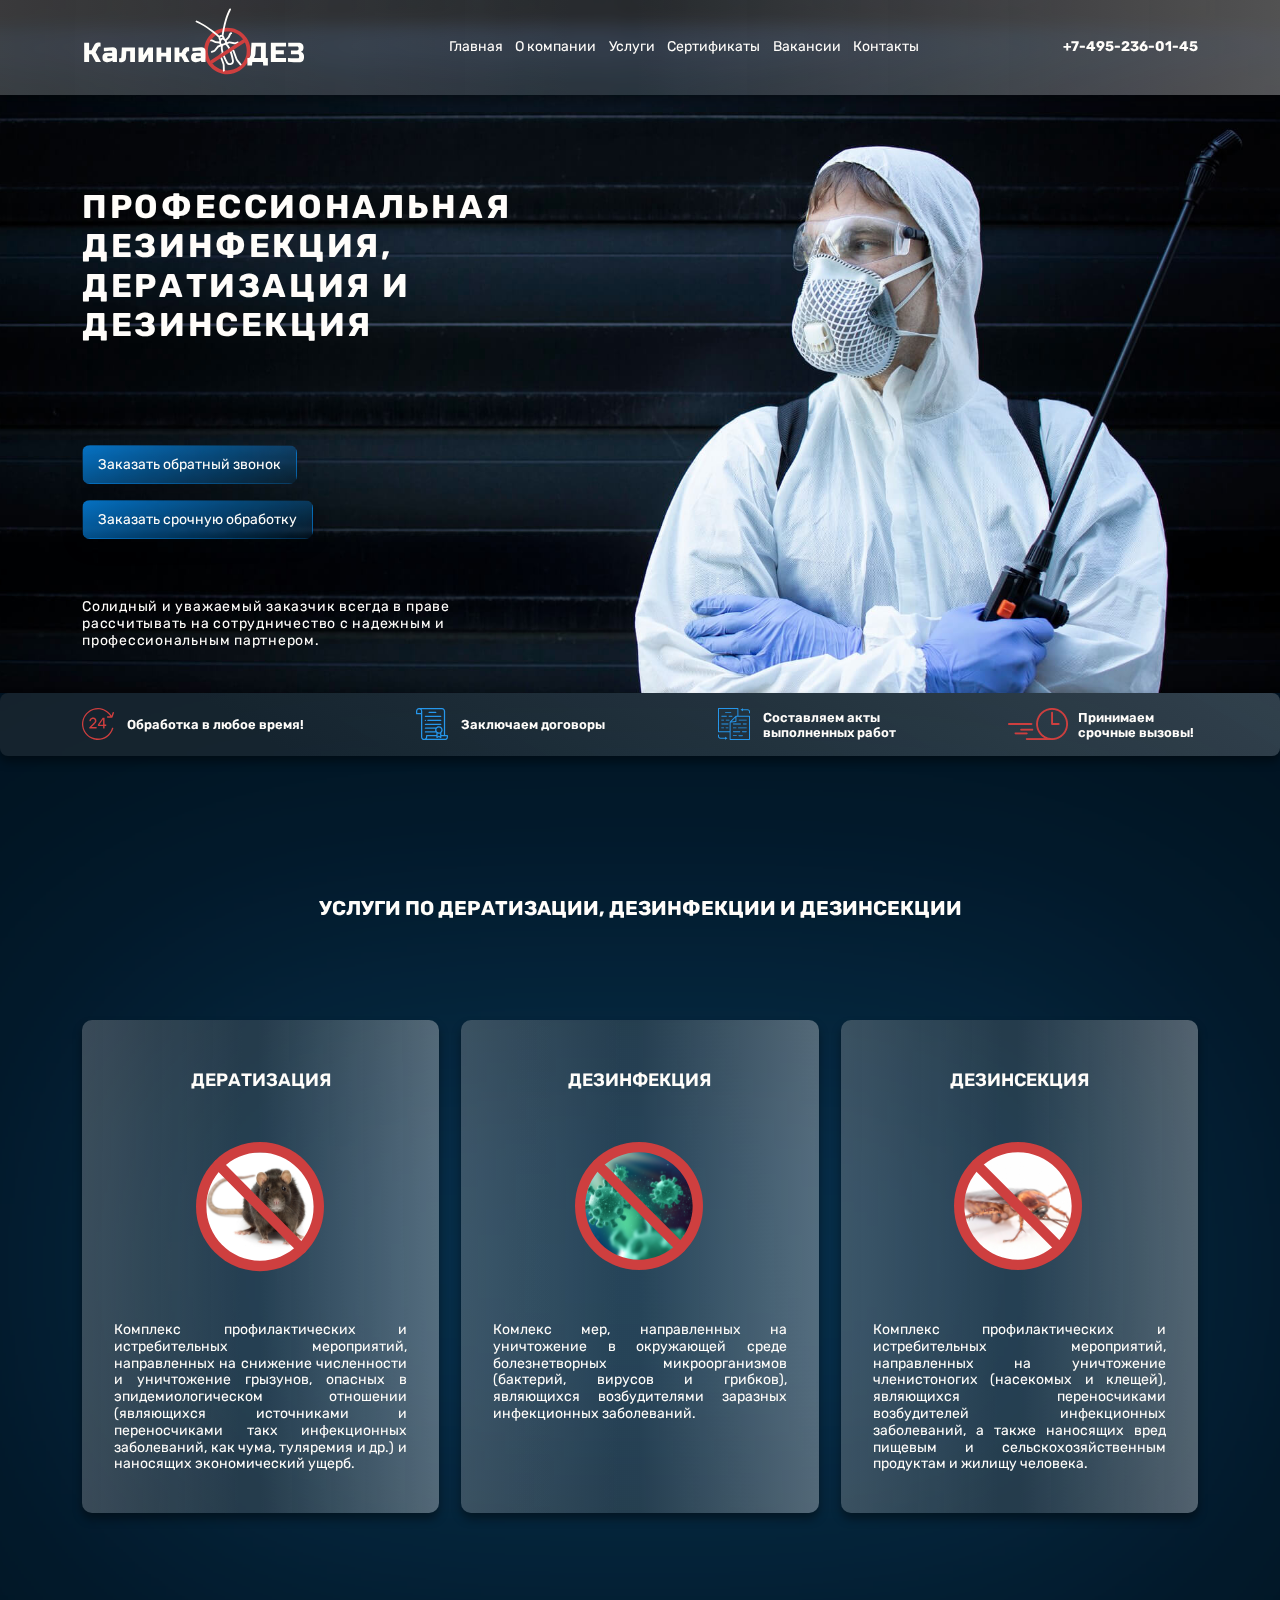
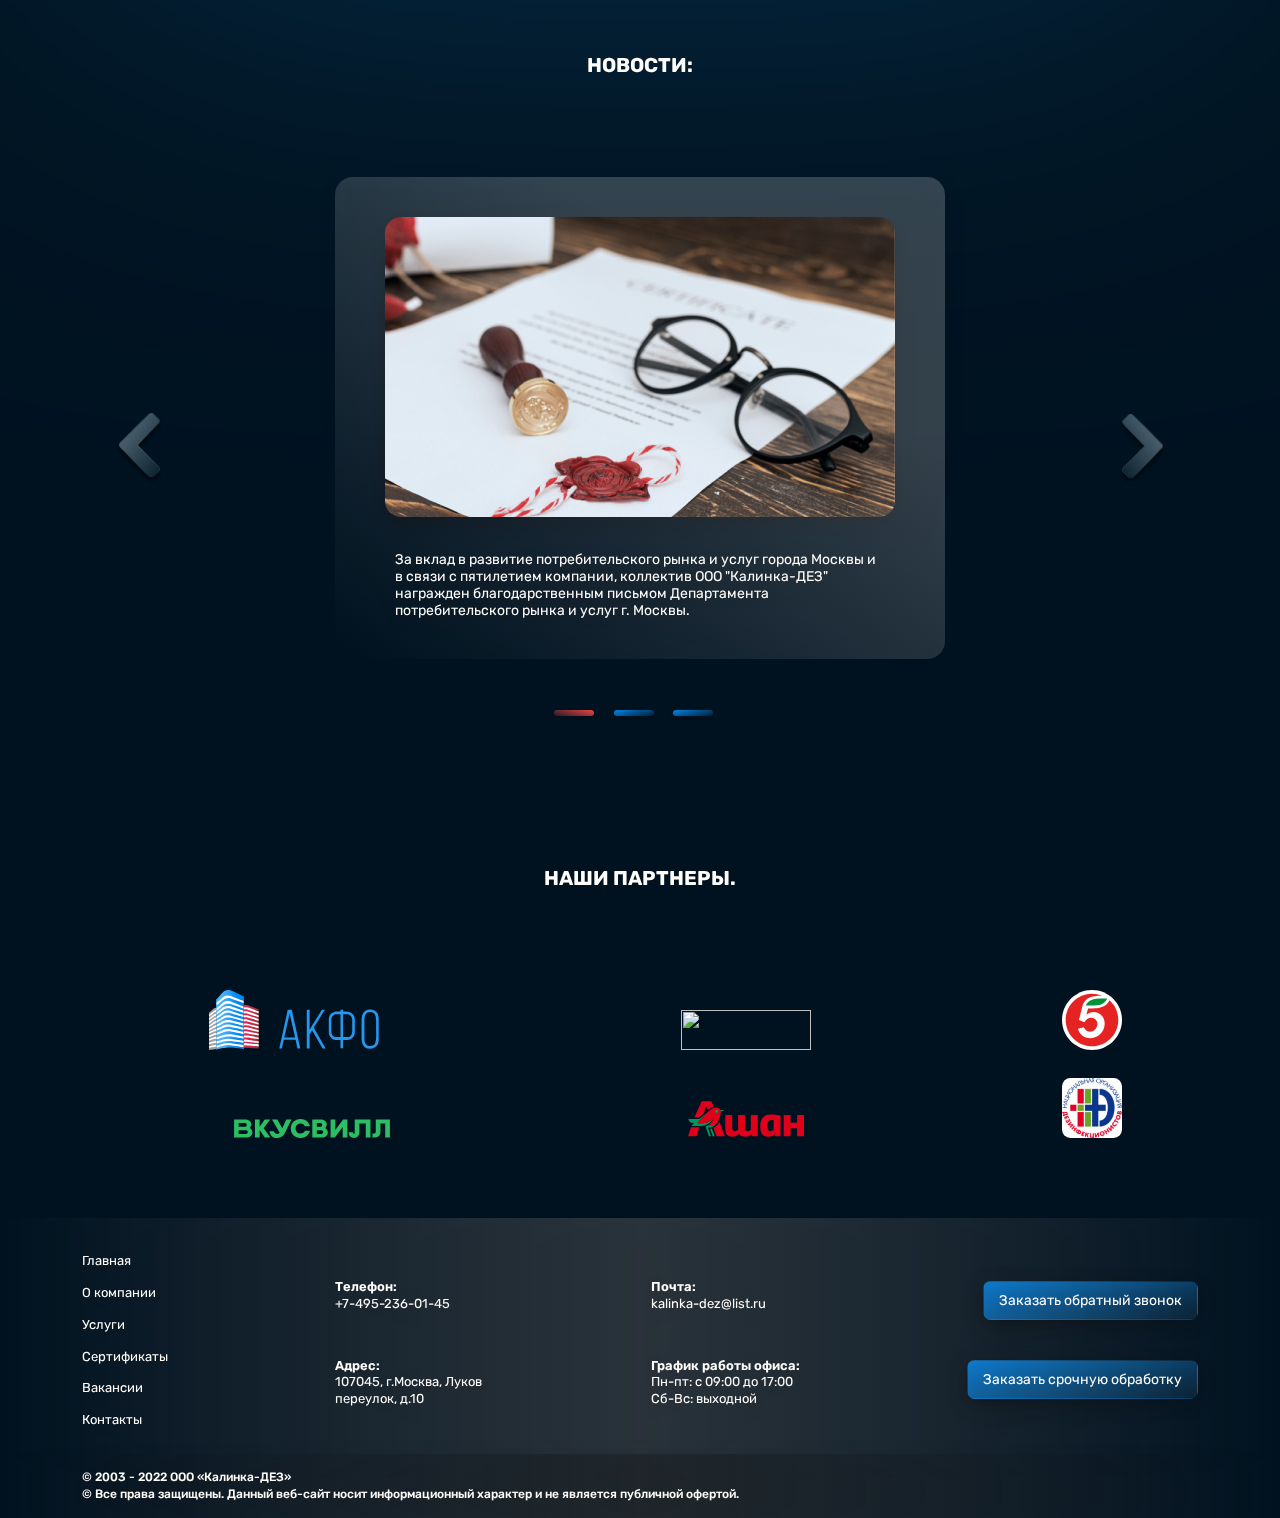
==== commit 10c5b573: "исправлен адрес к лого на главной" ====
--- a/index.html
+++ b/index.html
@@ -38,14 +38,17 @@
 							Солидный и уважаемый заказчик всегда в праве рассчитывать на сотрудничество с надежным и профессиональным
 							партнером.
 						</p>
-						<!-- <a href="https://xn--80aumx.xn--p1ai" target="_blank"> -->
-
-							<div><img class="logo-intro" src="../src/logo_akfo.svg"
-								alt=""></div>
-								
-							<!-- </a> -->
-
-						<a href="https://www.nod.su" target="_blank"><div><img class="logo-intro" src="../src/logo_nod.svg" alt=""></div>
+						<a href="https://xn--80aumx.xn--p1ai" target="_blank">
+							<div>
+								<img class="logo-intro" src="src/logo_akfo.svg"
+								alt="">
+							</div>								
+							</a>
+
+						<a href="https://www.nod.su" target="_blank">
+							<div>
+								<img class="logo-intro" src="src/logo_nod.svg" alt="">
+							</div>
 						
 						</a>
 					</div>
@@ -179,7 +182,7 @@
 				<div class="partners">
 
 					<div class="partner-logo">
-						<img class="logo-akfo" src="src/logo_akfo_1.svg" alt="">
+						<img cla_s="logo-akfo" src="src/logo_akfo_1.svg" alt="">
 					</div>
 
 					<div class="partner-logo">
--- a/css/style.css
+++ b/css/style.css
@@ -87,6 +87,13 @@
 	left: 0;
 }
 
+
+/* .logo_akfo {
+	background-image: url('../src/logo_akfo.svg');
+} */
+
+
+
 /* .menu-btn a:hover:after,
 .menu-btn a:after {
 	display: none;
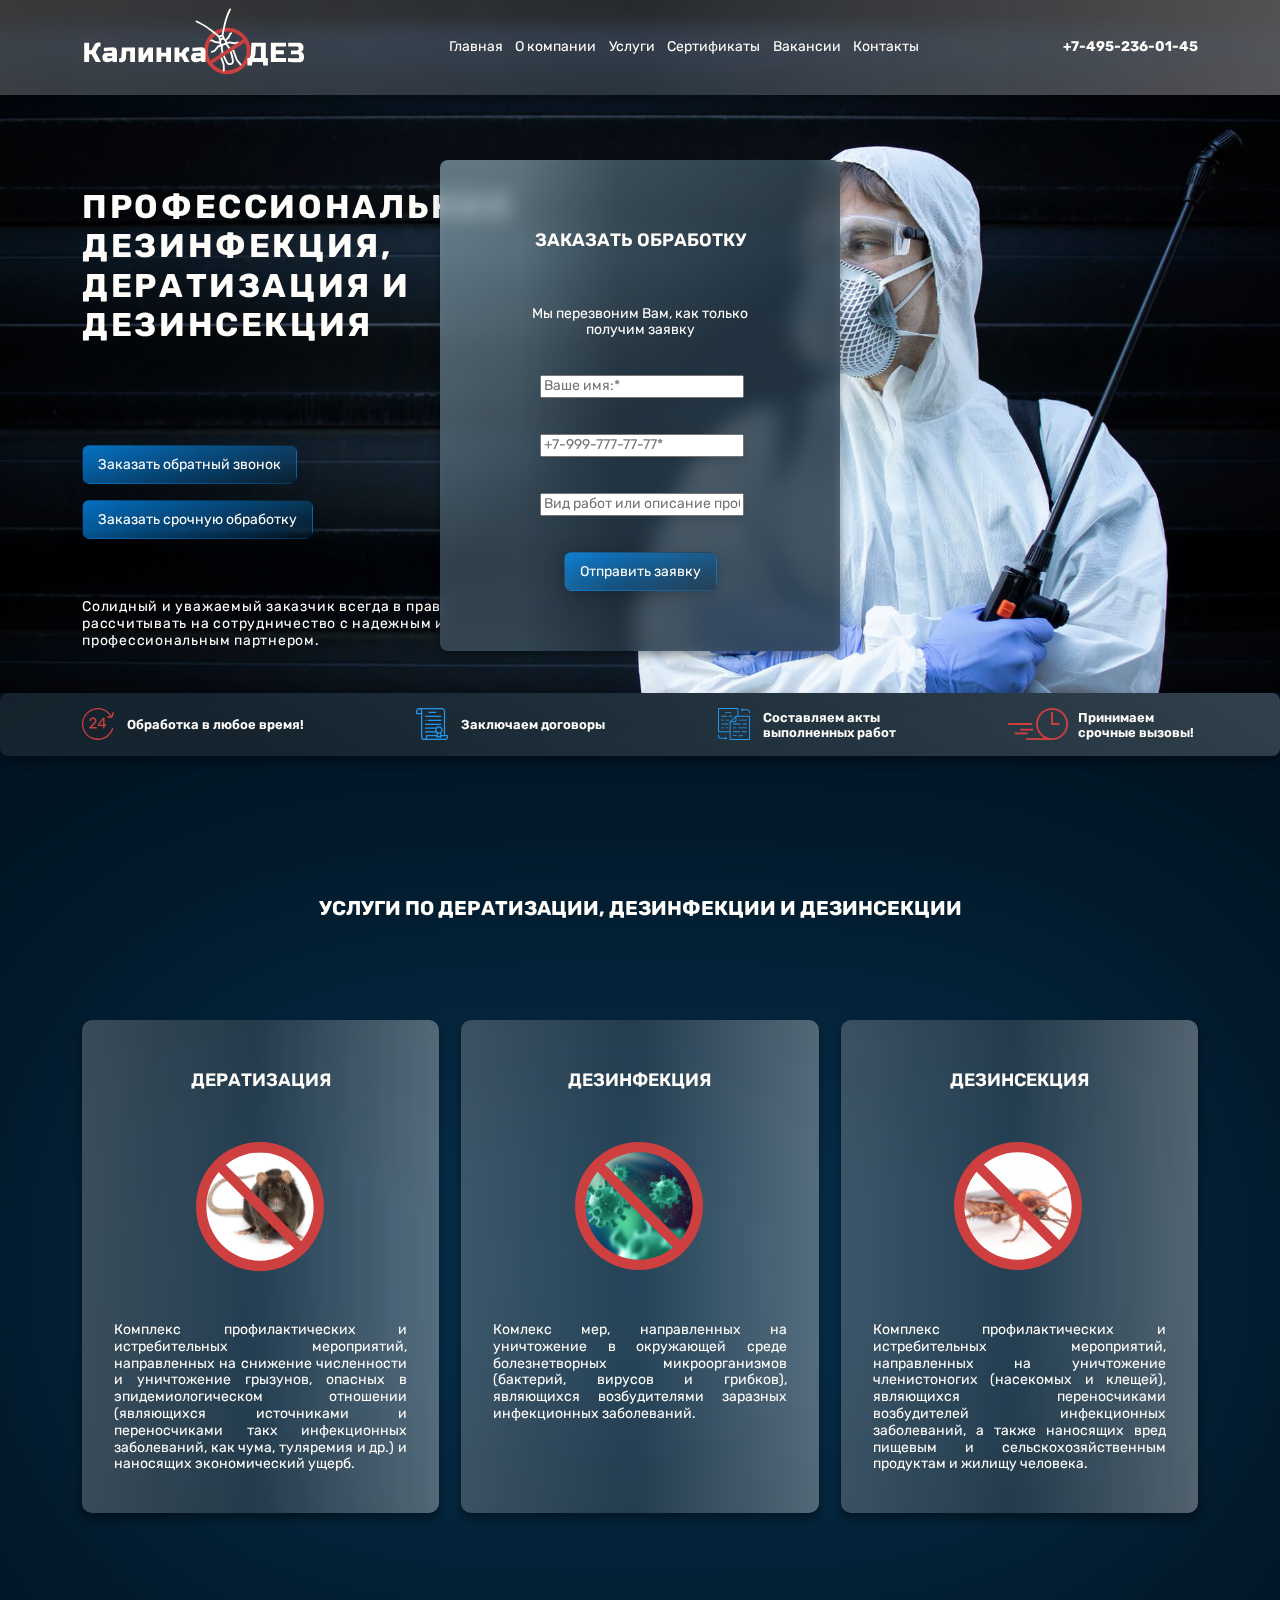
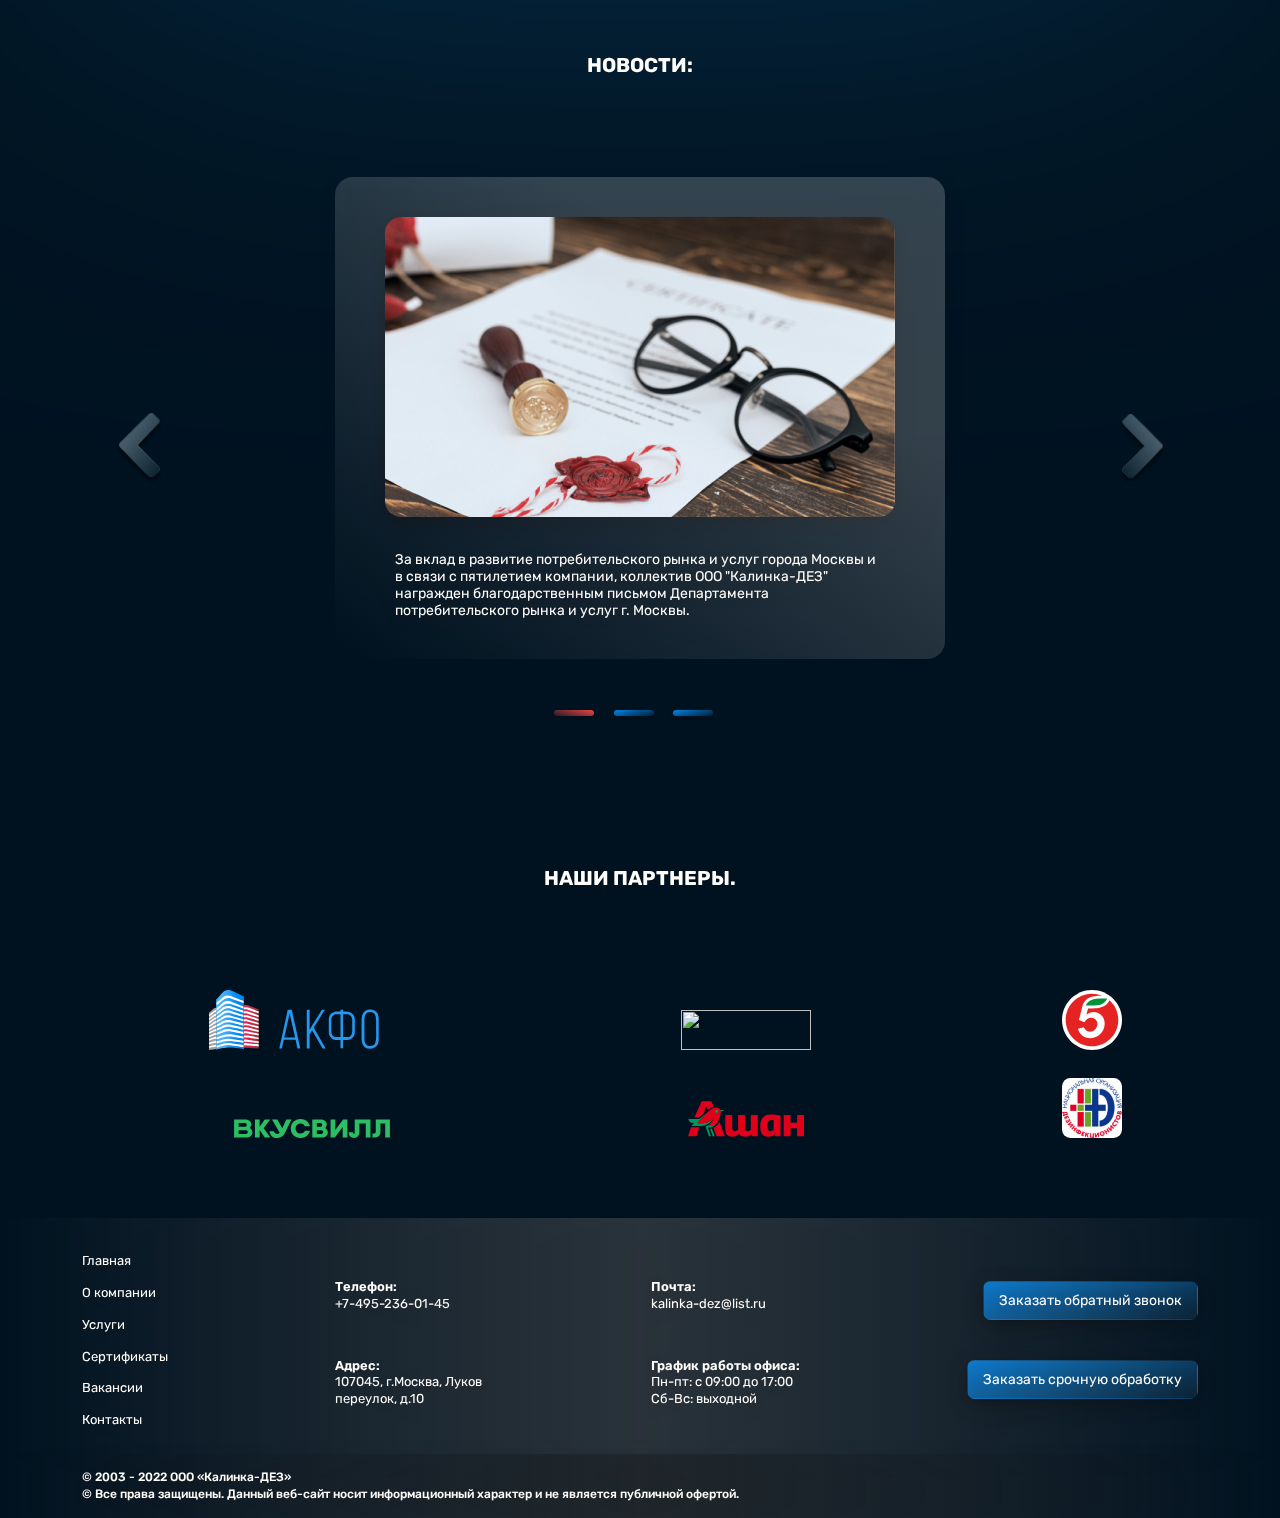
==== commit 7528f5bb: "upd" ====
--- a/index.html
+++ b/index.html
@@ -223,10 +223,62 @@
 	<custom-footer></custom-footer>
 
 
+
+	<div id="popupCall" class="popup">
+		<div class="popup-body">
+			<div class="popup-content">
+	<form action="#" id="formCall" class="form-body">
+
+	<h3 class="title form-title">Заказать обратный звонок</h3>
+	<p>Мы перезвоним Вам, как только получим заявку</p>
+
+	<div class="form-item">
+		<label for="formName" class="form-label"></label>
+	<input id="formName" type="text" name="name" class="form-input" placeholder="Ваше имя:*">
+	</div>
+	<div class="form-item">
+		<label for="formPhonNum" class="form-label"></label>
+	<input id="formPhonNum" type="tel" name="Phon number" class="form-input" placeholder="+7-999-777-77-77*">
+	</div>
+
+	<button type="submit" class="btn btn-cta">Перезвонить мне</button>
+	</form>
+	
+			</div>
+		</div>
+	</div>
+	
+	<div id="popupOrder" class="popup">
+		<div class="popup-body">
+			<div class="popup-content">
+				<form action="#" id="formCall" class="form-body">
+
+					<h3 class="title form-title">Заказать обработку</h3>
+					<p>Мы перезвоним Вам, как только получим заявку</p>
+
+					<div class="form-item">
+						<label for="formName" class="form-label"></label>
+					<input id="formName" type="text" name="name" class="form-input" placeholder="Ваше имя:*">
+					</div>
+					<div class="form-item">
+						<label for="formPhonNum" class="form-label"></label>
+					<input id="formPhonNum" type="tel" name="Phon number" class="form-input" placeholder="+7-999-777-77-77*">
+					</div>
+					<div class="form-item">
+						<label for="formName" class="form-label" ></label>
+					<input id="formWork" type="text" name="work" class="form-input" placeholder="Вид работ или описание проблемы (не обязательно"	>
+					</div>
+				
+					<button type="submit" class="btn btn-cta">Отправить заявку</button>
+					</form>
+	
+			</div>
+		</div>
+	</div>
+
+
 		<script type="module" src="js/smoothscroll.js"></script>
 		<script src="https://cdnjs.cloudflare.com/ajax/libs/smoothscroll/1.4.10/SmoothScroll.min.js" integrity="sha256-huW7yWl7tNfP7lGk46XE+Sp0nCotjzYodhVKlwaNeco=" crossorigin="anonymous"></script>
-
-
 		<script src="js/swiper-bundle.min.js"></script>
 		<script type="module" src="js/script.js"></script>
 </body>
--- a/css/style.css
+++ b/css/style.css
@@ -88,12 +88,6 @@
 }
 
 
-/* .logo_akfo {
-	background-image: url('../src/logo_akfo.svg');
-} */
-
-
-
 /* .menu-btn a:hover:after,
 .menu-btn a:after {
 	display: none;
@@ -1017,6 +1011,63 @@
 }
 
 
+/* POPUP
+===========================  */
+#popupCall {
+	display: none;
+}
+
+
+.popup {
+	position: fixed;
+	top: 0;
+	left: 0;
+	right: 0;
+	bottom: 0;
+z-index: 1001;	
+	/* margin: 1.75rem auto; */
+/* margin-left: auto;
+margin-right: auto; */
+	
+}
+
+.popup-body {
+	min-width: 360px;
+max-width: 400px;
+	
+
+	margin: 10rem auto;
+background: linear-gradient(140deg, rgba(151, 223, 251, 0.267) 5%, rgba(26, 55, 78, 0.504) 50.27%), linear-gradient(90.32deg, rgba(255, 253, 253, 0.1) 20.05%, rgba(0, 0, 0, 0.296) 44.53%), rgba(255, 255, 255, 0.20);
+	filter: drop-shadow(0px 4px 5px rgba(0, 0, 0, 0.55));
+	backdrop-filter: blur(10px);
+
+border-radius: 8px;
+}
+
+.form-body {
+	display: flex;
+	flex-direction: column;
+	align-items: center;
+padding: 5%;
+padding-bottom: 15%;
+}
+
+.form-title {
+	margin-bottom: 15%;
+}
+
+.form-body p {
+	width: 60%;
+	text-align: center;
+	margin-bottom: 10%;
+}
+
+.form-item {
+margin-bottom: 10%;
+
+	
+}
+
 
 /* MEDIA
 ===========================  */
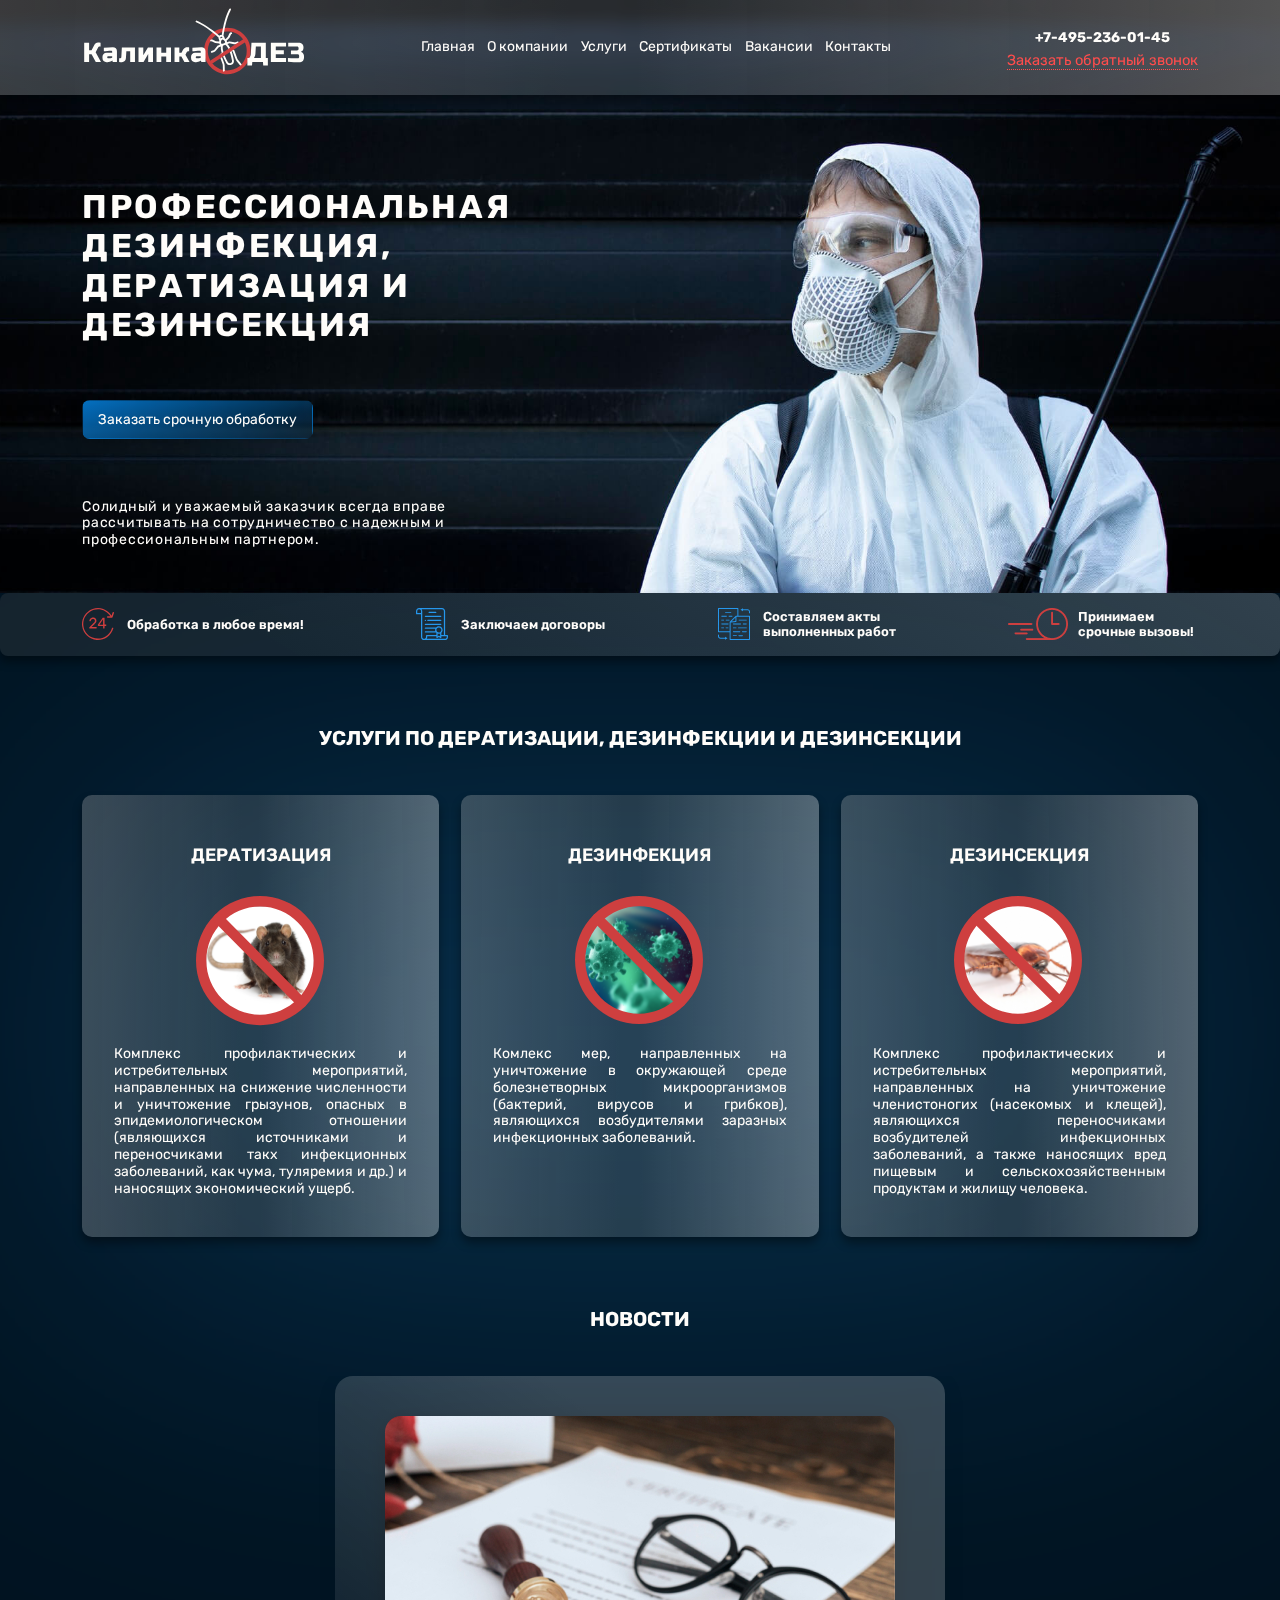
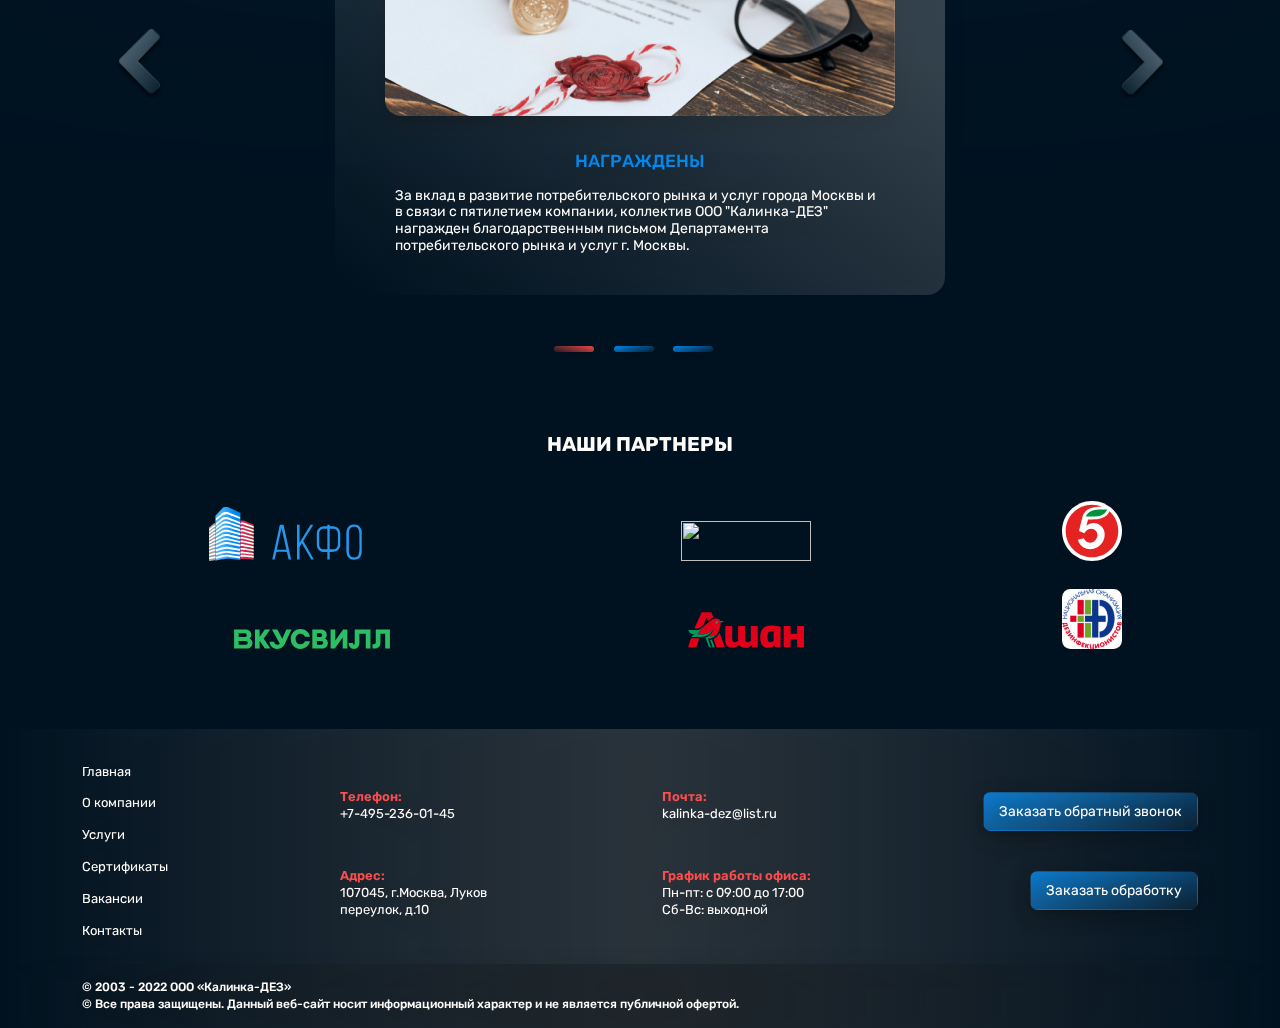
==== commit 419d1af3: "правки преподавателя ч.1" ====
--- a/index.html
+++ b/index.html
@@ -29,13 +29,13 @@
 						<h1 class="title">Профессиональная дезинфекция, дератизация и дезинсекция</h1>
 						<!-- <button class="btn btn-cta">Заказать обратный звонок</button> -->
 						<ul class="order-btns">
-							<li><a href="#" class="btn btn-cta">Заказать обратный звонок</a></li>
+							<!-- <li><a href="#" class="btn btn-cta">Заказать обратный звонок</a></li> -->
 							<li><a href="#" class="btn btn-cta">Заказать срочную обработку</a></li>
 						</ul>
 
 
 						<p>
-							Солидный и уважаемый заказчик всегда в праве рассчитывать на сотрудничество с надежным и профессиональным
+							Солидный и уважаемый заказчик всегда вправе рассчитывать на сотрудничество с надежным и профессиональным
 							партнером.
 						</p>
 						<a href="https://xn--80aumx.xn--p1ai" target="_blank">
@@ -119,7 +119,7 @@
 		<section class="section">
 			<div class="container-fluid">
 				<div class="row">
-					<h2 class="title">новости:</h2>
+					<h2 class="title">новости</h2>
 					<div class="swiper">
 						<div class="swiper-wrapper">
 							<div class="swiper-slide">
@@ -129,6 +129,7 @@
 										<img src="src/img/news_1.jpg" alt="">
 									</div>
 									<div class="slider-news">
+										<h4 class="title">награждены</h4>
 										<p>За вклад в развитие потребительского рынка и услуг города Москвы и в связи с пятилетием компании,
 											коллектив ООО "Калинка-ДЕЗ" награжден благодарственным письмом Департамента потребительского рынка
 											и
@@ -143,6 +144,7 @@
 										<img src="src/img/news_2.jpg" alt="">
 									</div>
 									<div class="slider-news">
+										<h4 class="title">опасность насекомых</h4>
 										<p>Насекомые могут проникать в самые разные места, так как ведут себя очень скрытно, поэтому о
 											наличии тараканов в доме можно узнать, только когда они начинают активно размножаться.
 											При этом они могут появиться в любом месте, даже в тех, где их никогда не было.</p>
@@ -157,7 +159,8 @@
 
 									</div>
 									<div class="slider-news">
-										<p>Дезинфекция рук очень важна, потому что именно на них мы чаще всего касаемся различных объектов.
+										<h4 class="title">Дезинфекция рук очень важна</h4>
+										<p>Потому что именно на них мы чаще всего касаемся различных объектов.
 											Поэтому прежде чем приступить к работе, необходимо подготовить руки.
 											Для этого необходимо вымыть их с мылом под проточной водой.
 											После чего обработать дезинфицирующим средством.
@@ -178,11 +181,11 @@
 
 		<section class="section-partners">
 			<div class="container container-fluid">
-				<h2 class="title">Наши партнеры.</h2>
+				<h2 class="title">Наши партнеры</h2>
 				<div class="partners">
 
 					<div class="partner-logo">
-						<img cla_s="logo-akfo" src="src/logo_akfo_1.svg" alt="">
+						<img class="logo-akfo" src="src/logo_akfo_1.svg" alt="">
 					</div>
 
 					<div class="partner-logo">
--- a/css/style.css
+++ b/css/style.css
@@ -1,8 +1,9 @@
 :root {
-	font-size: 16px;
+	/* font-size: 16px; */
 	--mainColor: #FFFDFA;
 	--transColor: rgba(255, 255, 255, .3);
 	--mainRed: rgba(254, 77, 77);
+	--mainBrightColdColor: rgba(0, 146, 255, 0.9);
 
 }
 
@@ -96,7 +97,7 @@
 
 
 section {
-	margin-bottom: 140px;
+	margin-bottom: 120px;
 }
 
 .menu-btn {
@@ -172,7 +173,7 @@
 }
 
 .title {
-	margin-bottom: 100px;
+	/* margin-bottom: 100px; */
 	text-transform: uppercase;
 }
 
@@ -190,6 +191,7 @@
 }
 
 h2 {
+	margin-bottom: 70px;
 	font-weight: 700;
 	font-size: 24px;
 }
@@ -199,6 +201,13 @@
 	font-weight: 600;
 	font-size: 18px;
 	text-transform: uppercase;
+}
+
+h4 {
+	font-size: 1.1rem;
+	margin-bottom: 15px;
+	color: var(--mainBrightColdColor);
+	text-align: center;
 }
 
 
@@ -240,6 +249,12 @@
 	margin-bottom: 18px;
 }
 
+.phone-links {
+	display: flex;
+	flex-direction: column;
+	align-items: center;
+}
+
 .phone-num {
 	font-size: 20px;
 	font-weight: 700;
@@ -249,6 +264,22 @@
 
 .phone-num:hover {
 	color: var(--mainRed);
+}
+
+.call-back {
+	font-size: .92rem;
+	padding: 0;
+	text-decoration: none;
+	color: var(--mainRed);
+	border-bottom: 1px dotted var(--mainRed);
+	transition: all .4s;
+}
+
+.call-back:hover {
+	padding: 0;
+	color: var(--mainBrightColdColor);
+	border-bottom: none;
+	border-bottom: 1px dashed transparent;
 }
 
 /* INTRO
@@ -296,8 +327,12 @@
 
 .logo-intro {
 	width: 65%;
-}
-
+	transition: all 0.4s;
+	}
+
+	.logo-intro:hover {
+		scale: 1.05;
+	}
 
 /* ICONS-BAR
 ================== */
@@ -431,7 +466,7 @@
 	height: 130px;
 	width: 130px;
 	margin-top: 50px;
-	margin-bottom: 50px;
+	margin-bottom: 20px;
 	margin-left: auto;
 	margin-right: auto;
 	/* background-position: 50% 20%; */
@@ -463,6 +498,8 @@
 .section .container-fluid {
 	width: 100%;
 }
+
+
 
 .swiper {
 	width: 100%;
@@ -704,9 +741,9 @@
 }
 
 .contacts b {
-	font-size: 13px;
+	/* font-size: 1rem; */
 	font-weight: 600;
-
+	color: var(--mainRed);
 }
 
 .order-btns.footer-btns {
@@ -944,6 +981,10 @@
 	margin-bottom: 0;
 }
 
+.section-work .title {
+	margin-bottom: 40px;
+}
+
 .work-inner ul {
 	margin-bottom: 6%;
 }
@@ -1019,6 +1060,7 @@
 
 
 .popup {
+	display: none;
 	position: fixed;
 	top: 0;
 	left: 0;
@@ -1026,8 +1068,6 @@
 	bottom: 0;
 z-index: 1001;	
 	/* margin: 1.75rem auto; */
-/* margin-left: auto;
-margin-right: auto; */
 	
 }
 
@@ -1080,8 +1120,13 @@
 		line-height: 120%;
 	}
 
+	section {
+		margin-bottom: 70px;
+	}
+
 	h2 {
 		font-size: 20px;
+		margin-bottom: 45px;
 	}
 
 	.btn {
@@ -1157,6 +1202,10 @@
 		width: 100%;
 	}
 
+	.dez-icon {
+		margin-top: 30px;
+	}
+
 
 	/* SLIDER
 ================== */
@@ -1217,18 +1266,29 @@
 	}
 
 	section {
-		margin-bottom: 100px;
+		margin-bottom: 50px;
 	}
 
 	.title {
-		margin-bottom: 70px;
+		margin-bottom: 40px;
 	} 
 
+
+	/* HEADER
+===================== */
+
 	.nav-bar ul {
-		min-width: 390px;
+		min-width: 350px;
 		font-size: 12px;
 	}
 
+	.nav-bar ul li:first-child {
+		display: none;
+	}
+
+	.call-back {
+		font-size: .8rem;
+	}
 
 	/* ICONS-BAR
 ================== */
@@ -1384,11 +1444,15 @@
 	}
 
 	section {
-		margin-bottom: 50px;
+		margin-bottom: 40px;
 	}
 
 	.title {
-		margin-bottom: 50px;
+		margin-bottom: 20px;
+	}
+
+	.slider-news h4 {
+		margin-bottom: 10px;
 	}
 
 	.btn {
@@ -1410,8 +1474,6 @@
 	header {
 		height: fit-content;
 	}
-
-
 
 	.nav-bar {
 		position: fixed;
@@ -1454,9 +1516,9 @@
 		margin-bottom: 10px;
 	}
 
-	.phone-num {
+	.phone-links {
 		display: none;
-		font-size: 13px;
+		/* font-size: 13px; */
 	}
 
 	.menu-btn {
@@ -1662,6 +1724,10 @@
 
 	}
 
+	footer .contacts {
+		font-size: 12px;
+	}
+
 	.contacts,
 	.footer-links li {
 		text-align: center;
@@ -1695,9 +1761,6 @@
 	padding-right: 25px; */
 	}
 
-
-
-
 	.img-about {
 		width: 100%;
 		height: 250px;
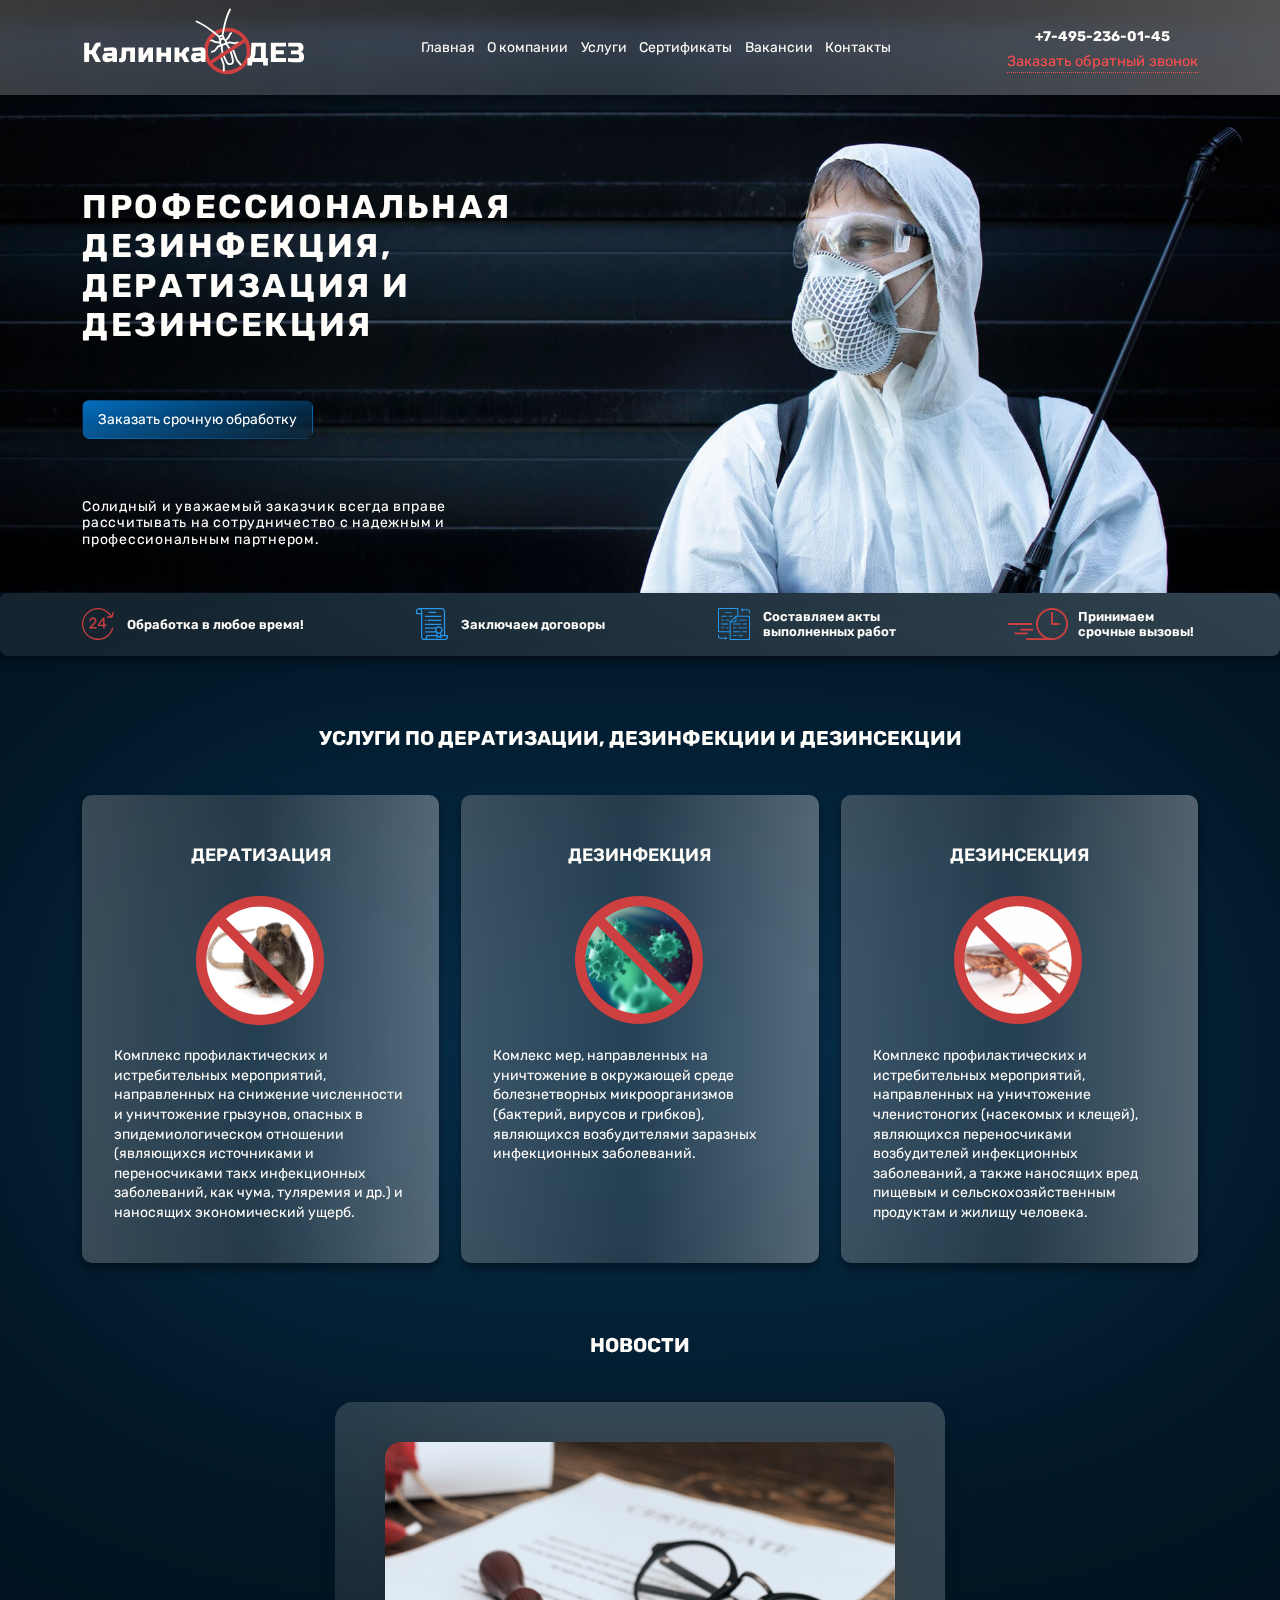
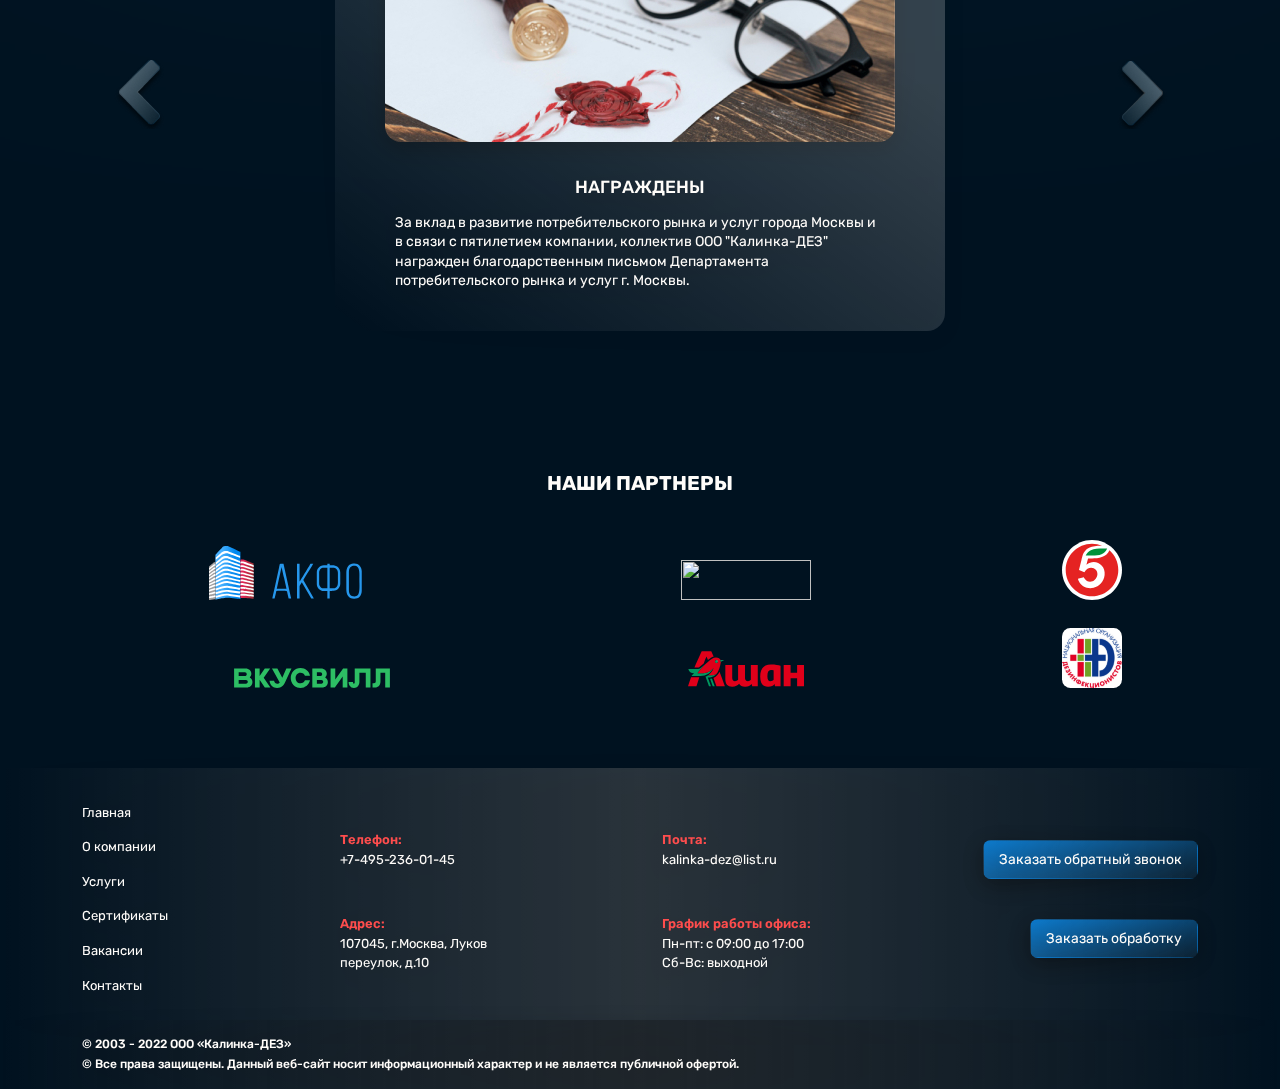
==== commit 9008f6d9: "добавлены модальные окна с формами заказов и обратной связи" ====
--- a/index.html
+++ b/index.html
@@ -15,10 +15,14 @@
 	<link rel="stylesheet" href="css/bootstrap.css">
 	<link rel="stylesheet" href="css/swiper-bundle.min.css">
 	<link rel="stylesheet" href="css/style.css">
+	<script src="https://code.jquery.com/jquery-3.6.1.min.js"
+	integrity="sha256-o88AwQnZB+VDvE9tvIXrMQaPlFFSUTR+nldQm1LuPXQ=" crossorigin="anonymous" defer></script>
+<script src="https://cdn.jsdelivr.net/npm/jquery.maskedinput@1.4.1/src/jquery.maskedinput.js" defer></script>
+
 </head>
-<script type="module" src="js/main.js"></script>
 
 <body>
+	<script type="module" src="js/main.js"></script>
 	<custom-header></custom-header>
 
 	<main>
@@ -30,7 +34,8 @@
 						<!-- <button class="btn btn-cta">Заказать обратный звонок</button> -->
 						<ul class="order-btns">
 							<!-- <li><a href="#" class="btn btn-cta">Заказать обратный звонок</a></li> -->
-							<li><a href="#" class="btn btn-cta">Заказать срочную обработку</a></li>
+							<li><a href="#" data-bs-toggle="modal" data-bs-target="#rushOrderModal" class="btn btn-cta">Заказать
+									срочную обработку</a></li>
 						</ul>
 
 
@@ -40,16 +45,15 @@
 						</p>
 						<a href="https://xn--80aumx.xn--p1ai" target="_blank">
 							<div>
-								<img class="logo-intro" src="src/logo_akfo.svg"
-								alt="">
-							</div>								
-							</a>
+								<img class="logo-intro" src="src/logo_akfo.svg" alt="">
+							</div>
+						</a>
 
 						<a href="https://www.nod.su" target="_blank">
 							<div>
 								<img class="logo-intro" src="src/logo_nod.svg" alt="">
 							</div>
-						
+
 						</a>
 					</div>
 
@@ -113,7 +117,8 @@
 						</div>
 					</div>
 				</div>
-			</div><!--/ container  -->
+			</div>
+			<!--/ container  -->
 		</section>
 
 		<section class="section">
@@ -226,64 +231,114 @@
 	<custom-footer></custom-footer>
 
 
-
-	<div id="popupCall" class="popup">
-		<div class="popup-body">
-			<div class="popup-content">
-	<form action="#" id="formCall" class="form-body">
-
-	<h3 class="title form-title">Заказать обратный звонок</h3>
-	<p>Мы перезвоним Вам, как только получим заявку</p>
-
-	<div class="form-item">
-		<label for="formName" class="form-label"></label>
-	<input id="formName" type="text" name="name" class="form-input" placeholder="Ваше имя:*">
-	</div>
-	<div class="form-item">
-		<label for="formPhonNum" class="form-label"></label>
-	<input id="formPhonNum" type="tel" name="Phon number" class="form-input" placeholder="+7-999-777-77-77*">
-	</div>
-
-	<button type="submit" class="btn btn-cta">Перезвонить мне</button>
-	</form>
-	
+	<!-- Модальное окно звонок-->
+	<div class="modal fade" id="callBackModal" data-bs-keyboard="true" tabindex="-1" aria-labelledby="staticBackdropLabel"
+		aria-hidden="true">
+		<div class="modal-dialog modal-dialog-centered">
+			<div class="modal-content">
+				<div class="modal-header">
+					<h3 class="modal-title form-title" id="staticBackdropLabel">Заказать обратный звонок</h3>
+					<button type="button" class="btn-close" data-bs-dismiss="modal" aria-label="Закрыть"></button>
+				</div>
+				<div class="modal-body">
+					<p>Мы перезвоним Вам,<br>как только получим заявку</p>
+					<form action="#" id="formCall" class="form-body">
+						<div class="form-item">
+							<label for="formName" class="form-label">Ваше имя <span>*</span></label>
+							<input id="formName" type="text" name="name" class="form-input" required>
+						</div>
+						<div class="form-item">
+							<label for="modalPhone" class="form-label">Телефон <span>*</span></label>
+							<input id="" type="tel" name="modalPhone" class="form-input modal-phone" required>
+						</div>
+
+						<button type="submit" class="btn btn-cta">Перезвонить мне</button>
+					</form>
+				</div>
 			</div>
 		</div>
 	</div>
-	
-	<div id="popupOrder" class="popup">
-		<div class="popup-body">
-			<div class="popup-content">
-				<form action="#" id="formCall" class="form-body">
-
-					<h3 class="title form-title">Заказать обработку</h3>
-					<p>Мы перезвоним Вам, как только получим заявку</p>
-
-					<div class="form-item">
-						<label for="formName" class="form-label"></label>
-					<input id="formName" type="text" name="name" class="form-input" placeholder="Ваше имя:*">
-					</div>
-					<div class="form-item">
-						<label for="formPhonNum" class="form-label"></label>
-					<input id="formPhonNum" type="tel" name="Phon number" class="form-input" placeholder="+7-999-777-77-77*">
-					</div>
-					<div class="form-item">
-						<label for="formName" class="form-label" ></label>
-					<input id="formWork" type="text" name="work" class="form-input" placeholder="Вид работ или описание проблемы (не обязательно"	>
-					</div>
-				
-					<button type="submit" class="btn btn-cta">Отправить заявку</button>
+	<!-- /Модальное окно звонок-->
+
+	<!-- Модальное окно обработка-->
+	<div class="modal fade" id="orderModal" data-bs-keyboard="true" tabindex="-1" aria-labelledby="staticBackdropLabel"
+		aria-hidden="true">
+		<div class="modal-dialog modal-dialog-centered">
+			<div class="modal-content">
+				<div class="modal-header">
+					<h3 class="modal-title form-title" id="staticBackdropLabel">Заказать обработку</h3>
+					<button type="button" class="btn-close" data-bs-dismiss="modal" aria-label="Закрыть"></button>
+				</div>
+				<div class="modal-body">
+					<p>Мы перезвоним Вам,<br>как только получим заявку</p>
+					<form action="#" id="formCall" class="form-body">
+						<div class="form-item">
+							<label for="formName" class="form-label">Ваше имя <span>*</span></label>
+							<input id="formName" type="text" name="name" class="form-input" required>
+						</div>
+						<div class="form-item">
+							<label for="modalPhone" class="form-label">Телефон <span>*</span></label>
+							<input id="" type="tel" name="modalPhone" class="form-input modal-phone" required>
+						</div>
+						<div class="form-item">
+							<label for="work" class="form-label">Вид работ</label>
+							<textarea id="formWork" type="text" name="work" class="form-input"
+								placeholder="Вид работ или описание проблемы (не обязательно)"></textarea>
+						</div>
+
+						<button type="submit" class="btn btn-cta">Отправить заявку</button>
 					</form>
-	
+				</div>
 			</div>
 		</div>
 	</div>
-
-
-		<script type="module" src="js/smoothscroll.js"></script>
-		<script src="https://cdnjs.cloudflare.com/ajax/libs/smoothscroll/1.4.10/SmoothScroll.min.js" integrity="sha256-huW7yWl7tNfP7lGk46XE+Sp0nCotjzYodhVKlwaNeco=" crossorigin="anonymous"></script>
-		<script src="js/swiper-bundle.min.js"></script>
-		<script type="module" src="js/script.js"></script>
+	<!-- /Модальное окно обработка -->
+
+	<!-- Модальное окно срочная обработка-->
+	<div class="modal fade" id="rushOrderModal" data-bs-keyboard="true" tabindex="-1"
+		aria-labelledby="staticBackdropLabel" aria-hidden="true">
+		<div class="modal-dialog modal-dialog-centered">
+			<div class="modal-content">
+				<div class="modal-header">
+					<h3 class="modal-title form-title" id="staticBackdropLabel"> Заказать обработку срочно!</h3>
+					<button type="button" class="btn-close" data-bs-dismiss="modal" aria-label="Закрыть"></button>
+				</div>
+				<div class="modal-body">
+					<p>Мы перезвоним Вам,<br>как только получим заявку</p>
+					<form action="#" id="formCall" class="form-body">
+						<div class="form-item">
+							<label for="formName" class="form-label">Ваше имя <span>*</span></label>
+							<input id="formName" type="text" name="name" class="form-input" required>
+						</div>
+						<div class="form-item">
+							<label for="modalPhone" class="form-label">Телефон <span>*</span></label>
+							<input id="" type="tel" name="modalPhone" class="form-input modal-phone" required>
+						</div>
+						<div class="form-item">
+							<label for="email" class="form-label">Email</label>
+							<input id="" type="text" name="email" class="form-input modal-email" pattern="^[_a-z0-9-\-]+(\.[_a-z0-9-]+)*@[a-z0-9-]+(\.[a-z0-9-]+)*(\.[a-z]{2,})$" required>
+						</div>
+						<div class="form-item">
+							<label for="work" class="form-label">Вид работ</label>
+							<textarea id="formWork" type="text" name="work" class="form-input"
+								placeholder="Вид работ или описание проблемы (не обязательно)"></textarea>
+						</div>
+
+						<button type="submit" class="btn btn-cta btn-rush">Срочная заявка</button>
+					</form>
+				</div>
+			</div>
+		</div>
+	</div>
+	<!-- /Модальное окно срочная обработка -->
+
+
+	<script type="module" src="js/smoothscroll.js"></script>
+	<script src="https://cdnjs.cloudflare.com/ajax/libs/smoothscroll/1.4.10/SmoothScroll.min.js"
+		integrity="sha256-huW7yWl7tNfP7lGk46XE+Sp0nCotjzYodhVKlwaNeco=" crossorigin="anonymous"></script>
+	<script src="js/swiper-bundle.min.js"></script>
+	<script src="js/bootstrap.bundle.min.js"></script>
+	<script type="module" src="js/script.js" defer></script>
 </body>
 
 </html>--- a/css/style.css
+++ b/css/style.css
@@ -12,7 +12,7 @@
 	font-size: 16px;
 	color: var(--mainColor);
 	font-weight: 400;
-	line-height: 19px;
+	line-height: 140%;
 
 	/* line-height: 1.6; */
 	background-color: #001220;
@@ -177,7 +177,7 @@
 	text-transform: uppercase;
 }
 
-/* .intro */h1 { 
+h1 {
 	margin-bottom: 70px;
 	font-size: 46px;
 	font-weight: 700;
@@ -206,7 +206,7 @@
 h4 {
 	font-size: 1.1rem;
 	margin-bottom: 15px;
-	color: var(--mainBrightColdColor);
+	/* color: var(--mainBrightColdColor); */
 	text-align: center;
 }
 
@@ -314,7 +314,7 @@
 .intro-content p {
 	max-width: 465px;
 	margin: 85px 0;
-	text-align: justify;
+	/* text-align: justify; */
 	font-size: 18px;
 	font-weight: 400;
 	line-height: 22px;
@@ -328,11 +328,11 @@
 .logo-intro {
 	width: 65%;
 	transition: all 0.4s;
-	}
-
-	.logo-intro:hover {
-		scale: 1.05;
-	}
+}
+
+.logo-intro:hover {
+	scale: 1.05;
+}
 
 /* ICONS-BAR
 ================== */
@@ -425,7 +425,7 @@
 	mix-blend-mode: screen;
 	opacity: 0.2;
 	filter: blur(200px);
-z-index: -10;
+	z-index: -10;
 }
 
 .dez-items {
@@ -487,7 +487,7 @@
 
 .dez-item p {
 	padding: 0 20px;
-	text-align: justify;
+	/* text-align: justify; */
 	padding-bottom: 40px;
 }
 
@@ -802,19 +802,19 @@
 }
 
 .about {
-		padding-top: 17%;
-	background: linear-gradient(350deg,  #001220 20%, rgba(255, 255, 255, 0.1) 50%, #001220 90%);
+	padding-top: 17%;
+	background: linear-gradient(350deg, #001220 20%, rgba(255, 255, 255, 0.1) 50%, #001220 90%);
 }
 
 .about-inner {
 	display: grid;
 	grid-template-columns: 1fr 1fr;
 	gap: 4em;
-justify-content: space-between;
-align-items: center;
+	justify-content: space-between;
+	align-items: center;
 	padding: 4%;
 
-margin-bottom: 5%;
+	margin-bottom: 5%;
 
 }
 
@@ -841,13 +841,14 @@
 	grid-template-columns: 1fr 1fr;
 	gap: 2em;
 	list-style-type: none;
-	
+
 }
 
 .icons-serv li {
 	display: grid;
 	padding-left: 45px;
-align-content: center;
+	align-content: center;
+	
 }
 
 .icons-serv li:last-child {
@@ -876,6 +877,14 @@
 	margin-bottom: 5%;
 }
 
+.services-list li {
+	margin-bottom: 2%;
+}
+
+.services-list li:last-child {
+	margin-bottom: 0;
+}
+
 /* .services-content {
 	display: grid;
 	align-items: center;
@@ -883,24 +892,24 @@
 
 .serv-img {
 	background-repeat: no-repeat;
+	background-size: cover;
 	/* width: 617px; */
 	height: 412px;
-
+align-items: center;
 	border-radius: 5px;
 }
 
 .serv-img-1 {
-	background-size: contain;
 	background-image: url('../src/img/serv_1.jpg');
 }
 
 .serv-img-2 {
-	background-size: contain;
+	/* background-size: contain; */
 	background-image: url('../src/img/serv_2.jpg');
 }
 
 .serv-img-3 {
-	background-size: contain;
+	/* background-size: contain; */
 	background-image: url('../src/img/serv_3.jpg');
 }
 
@@ -920,16 +929,16 @@
 	display: flex;
 	flex-direction: row;
 	justify-content: space-between;
-	
+
 }
 
 .sertificats.ellipse {
 	position: absolute;
 	top: 0;
 	background: #D0C595;
-mix-blend-mode: screen;
-opacity: 0.15;
-filter: blur(150px);
+	mix-blend-mode: screen;
+	opacity: 0.15;
+	filter: blur(150px);
 }
 
 .sertificats-inner {
@@ -939,6 +948,7 @@
 	padding: 1%;
 	margin-bottom: 5%;
 }
+
 .sertificats-content {
 	padding: 0 5%;
 }
@@ -954,17 +964,17 @@
 }
 
 .sert-1 {
-background-image: url('../src/img/sert_1\ 55.99.25.000.М.000389.09\ 1.jpg');
+	background-image: url('../src/img/sert_1\ 55.99.25.000.М.000389.09\ 1.jpg');
 }
 
 
 .sert-2 {
-background-image: url('../src/img/sert_2\ 77.01.16.000.М.424.01\ 1.jpg');
+	background-image: url('../src/img/sert_2\ 77.01.16.000.М.424.01\ 1.jpg');
 }
 
 
 .sert-3 {
-background-image: url('../src/img/sert_3\ 77.01.16.000.М.004318.06\ 1.jpg');
+	background-image: url('../src/img/sert_3\ 77.01.16.000.М.004318.06\ 1.jpg');
 }
 
 /* NEW PAGE 05! WORK
@@ -1009,13 +1019,13 @@
 
 .contacts-section {
 	margin-top: 10%;
-			/* background-color: #D0C595;
+	/* background-color: #D0C595;
 	mix-blend-mode: screen;
 	opacity: 0.15;
 	filter: blur(150px); */
 }
 
-.contacts-content{
+.contacts-content {
 	margin-bottom: 5%;
 }
 
@@ -1029,8 +1039,8 @@
 }
 
 .contacts-content li {
-margin-left: auto;
-margin-right: auto;
+	margin-left: auto;
+	margin-right: auto;
 
 }
 
@@ -1048,66 +1058,105 @@
 }
 
 .contacts-map iframe {
-border-radius: 10px;
-}
-
-
-/* POPUP
+	border-radius: 10px;
+}
+
+
+/* MODAL
 ===========================  */
-#popupCall {
-	display: none;
-}
-
-
-.popup {
-	display: none;
-	position: fixed;
-	top: 0;
-	left: 0;
-	right: 0;
-	bottom: 0;
-z-index: 1001;	
-	/* margin: 1.75rem auto; */
-	
-}
-
-.popup-body {
-	min-width: 360px;
-max-width: 400px;
-	
-
-	margin: 10rem auto;
-background: linear-gradient(140deg, rgba(151, 223, 251, 0.267) 5%, rgba(26, 55, 78, 0.504) 50.27%), linear-gradient(90.32deg, rgba(255, 253, 253, 0.1) 20.05%, rgba(0, 0, 0, 0.296) 44.53%), rgba(255, 255, 255, 0.20);
+.modal-dialog {
+max-width: 430px;
+justify-content: center;
+}
+
+.modal-body {
+	padding: 1rem 2rem 2rem 2rem;
+}
+
+.modal-content {
+	background: linear-gradient(140deg, rgba(151, 223, 251, 0.267) 5%, rgba(26, 55, 78, 0.504) 50.27%), linear-gradient(90.32deg, rgba(255, 253, 253, 0.1) 20.05%, rgba(0, 0, 0, 0.296) 44.53%), rgba(255, 255, 255, 0.20);
 	filter: drop-shadow(0px 4px 5px rgba(0, 0, 0, 0.55));
 	backdrop-filter: blur(10px);
 
-border-radius: 8px;
+	border-radius: 8px;
+}
+
+.modal-header {
+	padding-top: 2rem;
+	justify-content: center;
+	/* margin: 0 auto; */
+	border-bottom: none;
+	position: relative;
+}
+
+.form-title {
+	padding-top: 0;
+
+}
+
+.modal-header .btn-close {
+	position: absolute;
+top: 13%;
+right: 3%;
+}
+
+.btn-close {
+	background: transparent url('../src/btn_close_modal.svg') center/1em auto no-repeat;
+	opacity: 0.5;
 }
 
 .form-body {
 	display: flex;
 	flex-direction: column;
 	align-items: center;
-padding: 5%;
-padding-bottom: 15%;
-}
-
-.form-title {
-	margin-bottom: 15%;
-}
-
-.form-body p {
-	width: 60%;
+	/* padding: 5%; */
+}
+
+.modal p {
+	width: 90%;
+	margin-left: auto;
+	margin-right: auto;
+	margin-bottom: 10%;
 	text-align: center;
-	margin-bottom: 10%;
 }
 
 .form-item {
-margin-bottom: 10%;
-
-	
-}
-
+	width: 85%;
+	display: flex;
+	flex-direction: column;
+	justify-content: center;
+	margin-bottom: 7%;
+}
+
+.form-item span {
+	font-size: 1.3rem;
+	color: var(--mainRed);
+}
+
+.form-item input {
+	height: 35px;
+}
+
+.form-item textarea {
+	height: 53px;
+}
+
+.form-label {
+	margin-right: 3%;
+}
+
+.btn-rush {
+	background: linear-gradient(196.77deg, rgba(254, 77, 77, 0.9) 0.74%, rgba(206, 63, 63, 0) 119.62%);
+}
+
+.btn-rush:hover,
+.btn-rush:focus {
+	background: linear-gradient(60deg, rgba(254, 77, 77, 0.9) 0.74%, rgba(206, 63, 63, 0) 119.62%);
+}
+
+.btn-rush:active {
+	background: linear-gradient(60deg, rgba(164, 50, 50, 0.9) 0.74%, rgba(206, 63, 63, 0) 119.62%);
+}
 
 /* MEDIA
 ===========================  */
@@ -1117,7 +1166,7 @@
 
 	body {
 		font-size: 14px;
-		line-height: 120%;
+		/* line-height: 120%; */
 	}
 
 	section {
@@ -1168,7 +1217,8 @@
 		padding-bottom: 0;
 	}
 
-	/* .intro  */h1 {
+	/* .intro  */
+	h1 {
 		margin-bottom: 10%;
 		font-size: 33px;
 		letter-spacing: 0.08em;
@@ -1236,10 +1286,23 @@
 ===========================
 ===========================  */
 
-.img-about {
+	.img-about {
 		width: 100%;
-	height: 300px;
-	background-size: cover;
+		height: 300px;
+		background-size: cover;
+	}
+
+
+		/* NEW PAGE 03 ! SERVICES
+===========================
+===========================  */
+
+.serv-img-1 {
+	background-position: 25% 0;
+}
+
+.serv-img-3 {
+	background-position: 60% 0;
 }
 
 
@@ -1256,6 +1319,7 @@
 
 @media (max-width: 989px) {
 
+
 	h2 {
 		font-size: 16px;
 	}
@@ -1271,7 +1335,7 @@
 
 	.title {
 		margin-bottom: 40px;
-	} 
+	}
 
 
 	/* HEADER
@@ -1355,84 +1419,87 @@
 	}
 
 
-		/* ABOUT PAGE
+	/* ABOUT PAGE
 ================== */
-.section-about {
-margin-bottom: 10%;
-}
+	.section-about {
+		margin-bottom: 10%;
+	}
 
 	.about-inner {
 		grid-template-columns: 1fr;
 		gap: 2em;
 		align-content: center;
 		margin-bottom: 1%;
-}
-
-.img-about {
-	width: 600px;
-	height: 330px;
-	margin-left: auto;
-	margin-right: auto;
-}
-
-.img-2 {
-	background-size: 110%;
-	background-position: 15% 40%;
-	order: 1;
-}
-
-/* NEW PAGE 03 ! SERVICES
+	}
+
+	.img-about {
+		width: 600px;
+		height: 330px;
+		margin-left: auto;
+		margin-right: auto;
+	}
+
+	.img-2 {
+		background-size: 110%;
+		background-position: 15% 40%;
+		order: 1;
+	}
+
+	/* NEW PAGE 03 ! SERVICES
 ===========================
 ===========================  */
 
-/* INTRO SERV
+	/* INTRO SERV
 ========================== */
 
-.intro-services {
-	margin-bottom: 100px;
-	background-image: url("../src/img/serv.jpg");
-	background-position: 60% 18%;
-	background-size: 150%;
-}
-
-.icons-serv {
-	margin-top: 5%;
-}
-
-.services-inner {
-	display: grid;
-	grid-template-columns: 1fr;
-	gap: 3em;
-	justify-content: stretch;
-	align-items: center;
-	margin-bottom: 15%;
-	/* padding: 3%; */
-}
-
-.services-inner:last-child {
-	margin-bottom: 0;
-}
-
-.serv-img {
-	background-position: 45% 0;
-background-size: cover;
-}
-
-.serv-img-2 {
-	background-position: 30% 0;
-	order: 1;
-}
-
-.serv-img-3 {
-	background-position: 60% 0;
-}
-
-/* NEW PAGE 06! CONTACTS
+.intro-services h1 {
+	font-size: 2rem;
+}
+
+	.intro-services {
+		margin-bottom: 100px;
+		background-image: url("../src/img/serv.jpg");
+		background-position: 60% 18%;
+		background-size: 150%;
+	}
+
+	.icons-serv {
+		margin-top: 5%;
+	}
+
+	.services-inner {
+		display: grid;
+		grid-template-columns: 1fr;
+		gap: 3em;
+		justify-content: stretch;
+		align-items: center;
+		margin-bottom: 15%;
+		/* padding: 3%; */
+	}
+
+	.services-inner:last-child {
+		margin-bottom: 0;
+	}
+
+	.serv-img {
+		background-position: 45% 0;
+	}
+
+	.serv-img-2 {
+		background-position: 30% 0;
+		order: 1;
+	}
+
+	.serv-img-3 {
+		background-position: 60% 0;
+	}
+
+	/* NEW PAGE 06! CONTACTS
 ===========================
 ===========================  */
-.contacts-section {
-	margin-top: 15%;
-}
+	.contacts-section {
+		margin-top: 15%;
+	}
 
 }
 
@@ -1476,7 +1543,7 @@
 	}
 
 	.nav-bar {
-		position: fixed;
+		position: absolute;
 		top: 0;
 		right: 0;
 		z-index: 101;
@@ -1487,10 +1554,10 @@
 		width: 250px;
 
 		border-radius: 5px;
-		background: linear-gradient(50deg, rgba(9, 56, 93, 0.8) 30%, rgba(1, 14, 25, 0.7) 70%);
-		box-shadow: 0px 6px 10px rgba(0, 0, 0, 0.4);
-		backdrop-filter: blur(5px);
-
+		background: linear-gradient(50deg, rgba(9, 57, 93, 0.82) 30%, rgba(1, 14, 25, 0.773) 70%);
+		box-shadow: 0px 6px 10px rgba(0, 0, 0, 0.468);
+		/* backdrop-filter: blur(8px); */
+		backdrop-filter: brightness(10%);
 		transition: all ease-out 0.5s;
 		transform-origin: top center;
 		transform: scaleY(.2) translateY(-100%);
@@ -1499,9 +1566,10 @@
 
 	.nav-bar.nav-bar_active {
 		display: block;
+		/* backdrop-filter: blur(8px); */
+
 		transform: scaleY(1) translateY(0);
 		opacity: 1;
-
 	}
 
 	.nav-bar ul {
@@ -1538,10 +1606,11 @@
 		padding-bottom: 5%;
 	}
 
-	 h1 {
+	.intro-services h1,
+	h1 {
 		margin-bottom: 17%;
 		font-size: 18px;
-		letter-spacing: 0.08em;
+		/* letter-spacing: 0.08em; */
 	}
 
 	.intro-content p {
@@ -1772,48 +1841,49 @@
 	/* INTRO SERV
 ========================== */
 
-.intro-services {
-	margin-bottom: 50px;
-	background-image: url("../src/img/serv.jpg");
-	background-position: 60% 18%;
-	background-size: 180%;
-}
-
-.services-content {
-	padding-left: 5%;
-	padding-right: 5%;
-}
-
-.icons-serv {
-	display: none;
-}
-
-
-/* NEW PAGE 05! WORK
+	.intro-services {
+		margin-bottom: 50px;
+		background-image: url("../src/img/serv.jpg");
+		background-position: 60% 18%;
+		background-size: 180%;
+	}
+
+	.services-content {
+		padding-left: 5%;
+		padding-right: 5%;
+	}
+
+	.icons-serv {
+		display: none;
+	}
+
+
+	/* NEW PAGE 05! WORK
 ===========================
 ===========================  */
 
-.section-work {
-	padding-bottom: 2%;
-	margin-bottom: 0;
-	background-size: 160%;
-	background-position: -0% 0%;
-}
-
-.section-work .title {
-	margin-bottom: 25px;
-}
-
-.work-inner {
-	margin-left: 2%;
-}
-
-/* NEW PAGE 06! CONTACTS
+	.section-work {
+		padding-bottom: 2%;
+		margin-bottom: 0;
+		background-size: 160%;
+		background-position: -0% 0%;
+	}
+
+	.section-work .title {
+		margin-bottom: 25px;
+	}
+
+	.work-inner {
+		margin-left: 2%;
+	}
+
+	/* NEW PAGE 06! CONTACTS
 ===========================
 ===========================  */
-.contacts-section {
-	margin-top: 17%;
-}
+	.contacts-section {
+		margin-top: 17%;
+	}
+
 	.contacts-content ul {
 		grid-template-columns: 1fr;
 		align-items: center;
